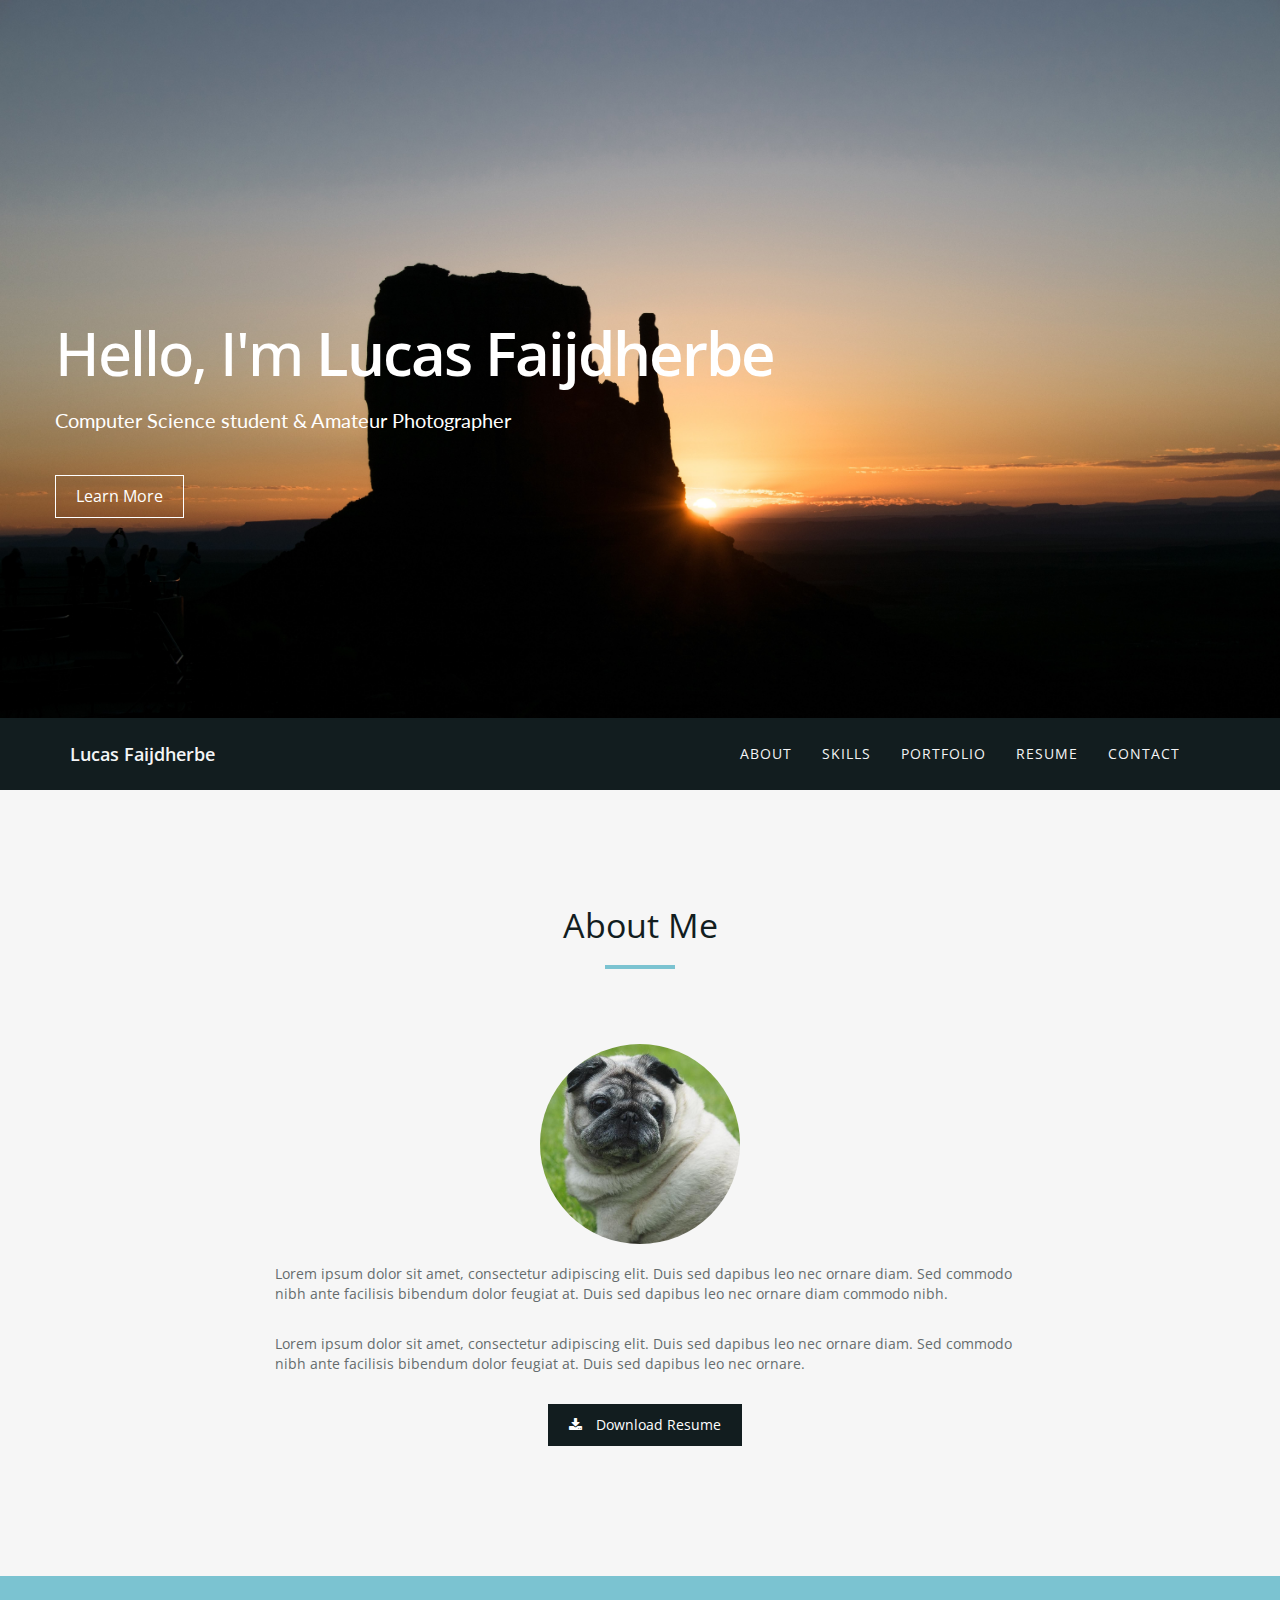
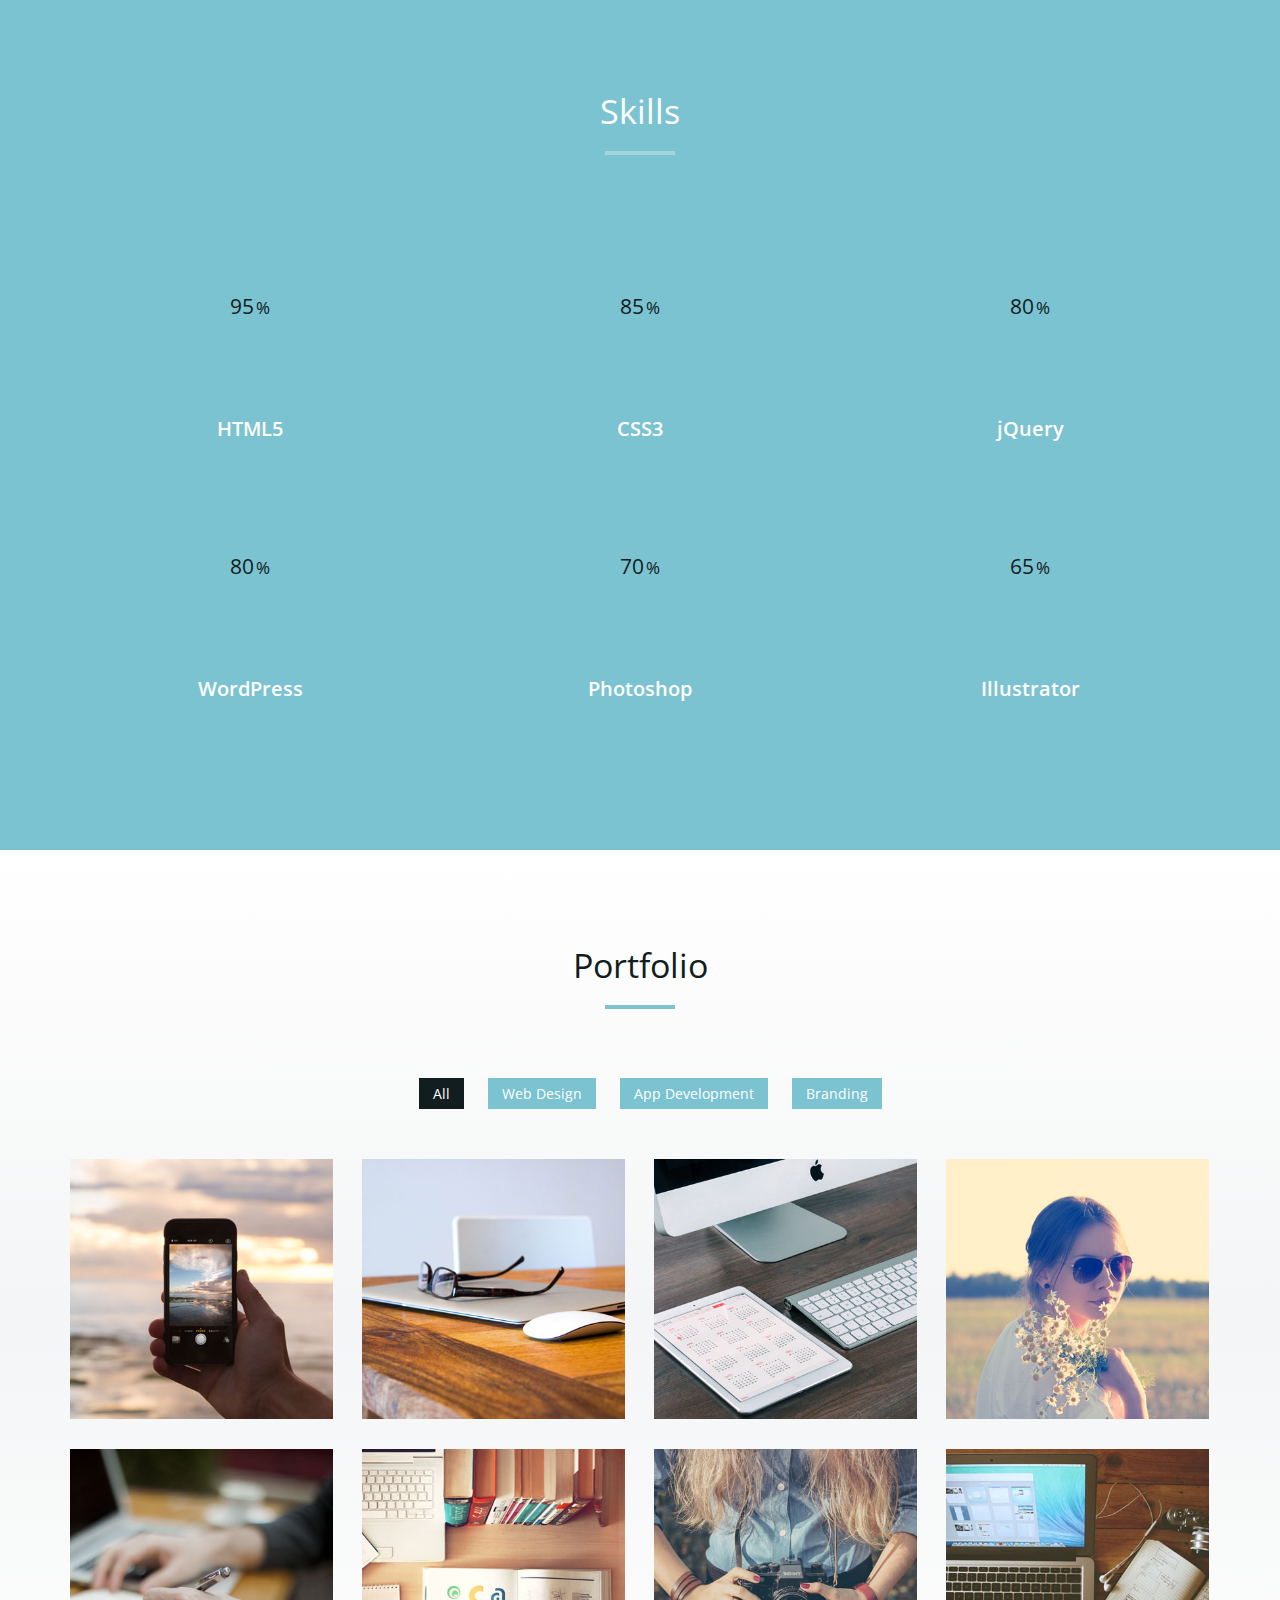
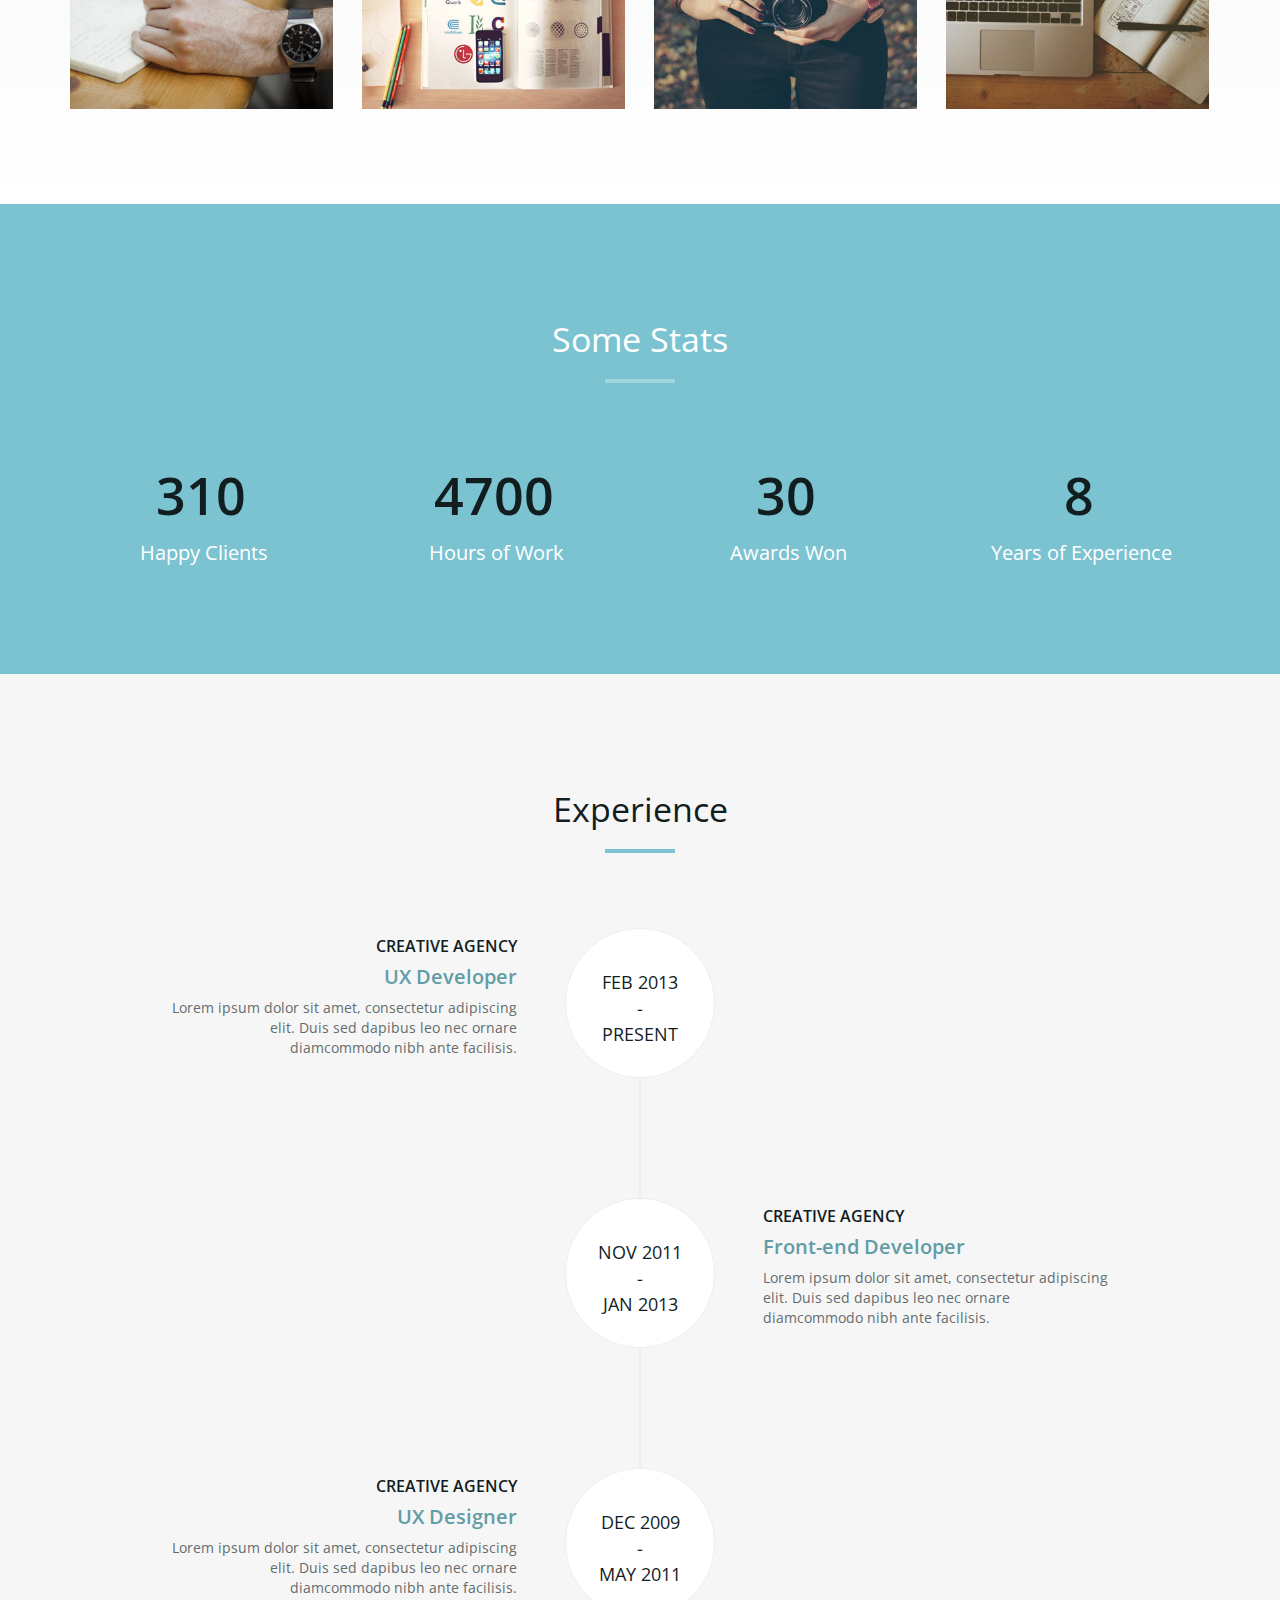
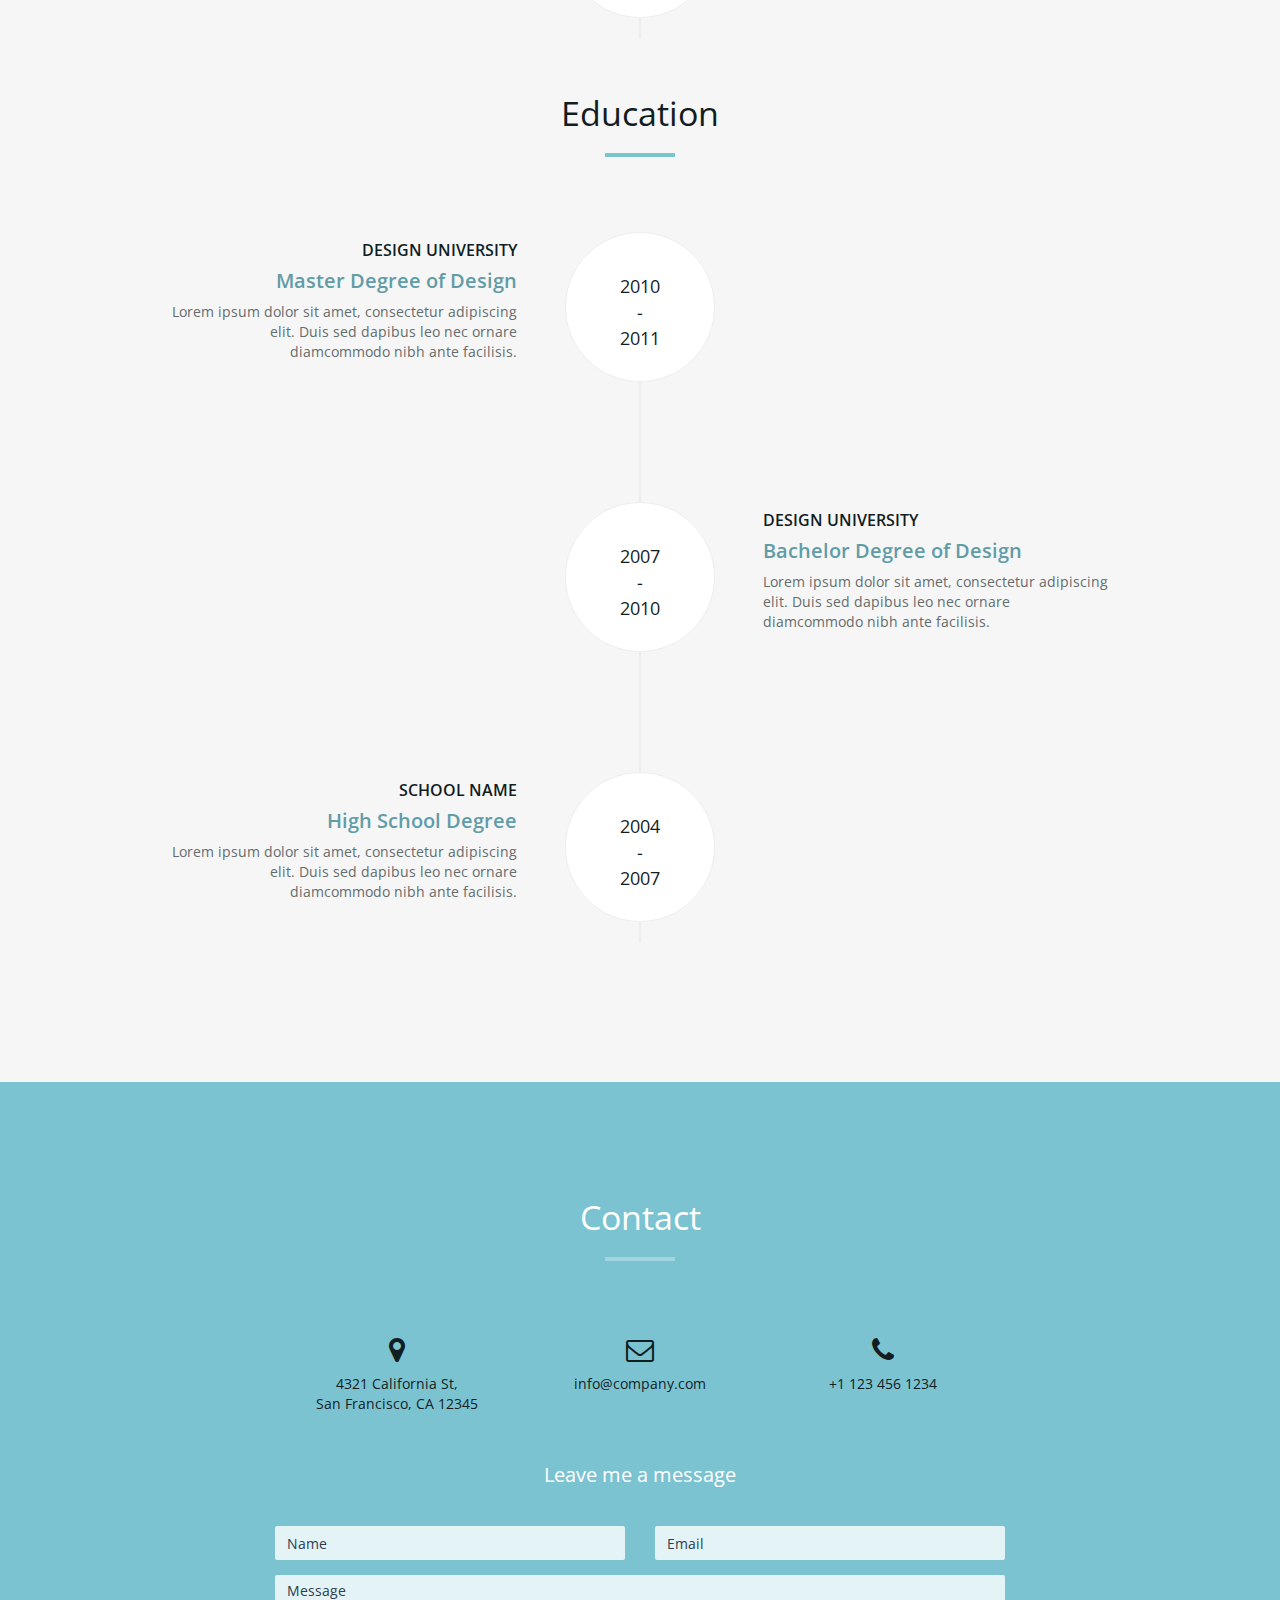
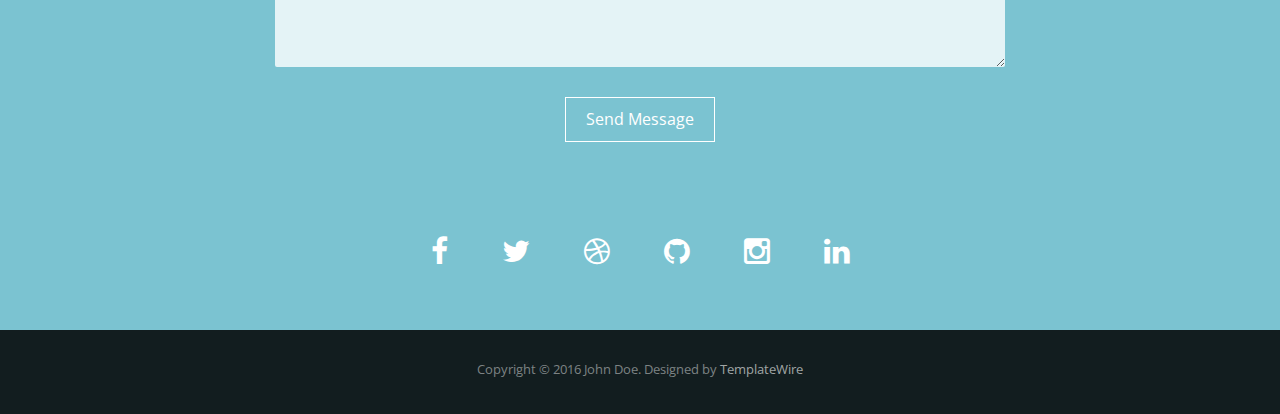
==== index.html @ e03b5040 "Photo change" ====
<!DOCTYPE html>
<html lang="en">
<head>
<meta charset="utf-8">
<meta name="viewport" content="width=device-width, initial-scale=1">
<title>Lucas Faijdherbe - Computer Science Student & Amateur Photographer</title>
<meta name="description" content="">
<meta name="author" content="">

<!-- Favicons
    ================================================== -->
<link rel="shortcut icon" href="img/favicon.ico" type="image/x-icon">
<link rel="apple-touch-icon" href="img/apple-touch-icon.png">
<link rel="apple-touch-icon" sizes="72x72" href="img/apple-touch-icon-72x72.png">
<link rel="apple-touch-icon" sizes="114x114" href="img/apple-touch-icon-114x114.png">

<!-- Bootstrap -->
<link rel="stylesheet" type="text/css"  href="css/bootstrap.css">
<link rel="stylesheet" type="text/css" href="fonts/font-awesome/css/font-awesome.css">

<!-- Stylesheet
    ================================================== -->
<link rel="stylesheet" type="text/css"  href="css/style.css">
<link rel="stylesheet" type="text/css" href="css/prettyPhoto.css">
<link href='http://fonts.googleapis.com/css?family=Lato:400,700,900,300' rel='stylesheet' type='text/css'>
<link href='http://fonts.googleapis.com/css?family=Open+Sans:400,700,800,600,300' rel='stylesheet' type='text/css'>
<script type="text/javascript" src="js/modernizr.custom.js"></script>

<!-- HTML5 shim and Respond.js for IE8 support of HTML5 elements and media queries -->
<!-- WARNING: Respond.js doesn't work if you view the page via file:// -->
<!--[if lt IE 9]>
      <script src="https://oss.maxcdn.com/html5shiv/3.7.2/html5shiv.min.js"></script>
      <script src="https://oss.maxcdn.com/respond/1.4.2/respond.min.js"></script>
    <![endif]-->
</head>
<body id="page-top" data-spy="scroll" data-target=".navbar-fixed-top">

<!-- Header -->
<header id="header">
  <div class="intro">
    <div class="container">
      <div class="row">
        <div class="intro-text">
          <h1>Hello, I'm <span class="name">Lucas Faijdherbe</span></h1>
          <p>Computer Science student & Amateur Photographer</p>
          <a href="#about" class="btn btn-default btn-lg page-scroll">Learn More</a> </div>
      </div>
    </div>
  </div>
</header>
<!-- Navigation -->
<div id="nav">
  <nav class="navbar navbar-custom">
    <div class="container">
      <div class="navbar-header">
        <button type="button" class="navbar-toggle" data-toggle="collapse" data-target=".navbar-main-collapse"> <i class="fa fa-bars"></i> </button>
        <a class="navbar-brand page-scroll" href="#page-top">Lucas Faijdherbe</a> </div>
      
      <!-- Collect the nav links, forms, and other content for toggling -->
      <div class="collapse navbar-collapse navbar-right navbar-main-collapse">
        <ul class="nav navbar-nav">
          <!-- Hidden li included to remove active class from about link when scrolled up past about section -->
          <li class="hidden"> <a href="#page-top"></a> </li>
          <li> <a class="page-scroll" href="#about">About</a> </li>
          <li> <a class="page-scroll" href="#skills">Skills</a> </li>
          <li> <a class="page-scroll" href="#portfolio">Portfolio</a> </li>
          <li> <a class="page-scroll" href="#resume">Resume</a> </li>
          <li> <a class="page-scroll" href="#contact">Contact</a> </li>
        </ul>
      </div>
    </div>
  </nav>
</div>
<!-- About Section -->
<div id="about">
  <div class="container">
    <div class="section-title text-center center">
      <h2>About Me</h2>
      <hr>
    </div>
    <div class="row">
      <div class="col-md-12 text-center"><img src="img/about.jpg" class="img-responsive"></div>
      <div class="col-md-8 col-md-offset-2">
        <div class="about-text">
          <p>Lorem ipsum dolor sit amet, consectetur adipiscing elit. Duis sed dapibus leo nec ornare diam. Sed commodo nibh ante facilisis bibendum dolor feugiat at. Duis sed dapibus leo nec ornare diam commodo nibh.</p>
          <p>Lorem ipsum dolor sit amet, consectetur adipiscing elit. Duis sed dapibus leo nec ornare diam. Sed commodo nibh ante facilisis bibendum dolor feugiat at. Duis sed dapibus leo nec ornare.</p>
          <p class="text-center"><a class="btn btn-primary" href="#"><i class="fa fa-download"></i> Download Resume</a></p>
        </div>
      </div>
    </div>
  </div>
</div>
<!-- Skills Section -->
<div id="skills" class="text-center">
  <div class="container">
    <div class="section-title center">
      <h2>Skills</h2>
      <hr>
    </div>
    <div class="row">
      <div class="col-md-4 col-sm-6 skill"> <span class="chart" data-percent="95"> <span class="percent">95</span> </span>
        <h4>HTML5</h4>
      </div>
      <div class="col-md-4 col-sm-6 skill"> <span class="chart" data-percent="85"> <span class="percent">85</span> </span>
        <h4>CSS3</h4>
      </div>
      <div class="col-md-4 col-sm-6 skill"> <span class="chart" data-percent="80"> <span class="percent">80</span> </span>
        <h4>jQuery</h4>
      </div>
      <div class="col-md-4 col-sm-6 skill"> <span class="chart" data-percent="80"> <span class="percent">80</span> </span>
        <h4>WordPress</h4>
      </div>
      <div class="col-md-4 col-sm-6 skill"> <span class="chart" data-percent="70"> <span class="percent">70</span> </span>
        <h4>Photoshop</h4>
      </div>
      <div class="col-md-4 col-sm-6 skill"> <span class="chart" data-percent="65"> <span class="percent">65</span> </span>
        <h4>Illustrator</h4>
      </div>
    </div>
  </div>
</div>
<!-- Portfolio Section -->
<div id="portfolio">
  <div class="container">
    <div class="section-title text-center center">
      <h2>Portfolio</h2>
      <hr>
    </div>
    <div class="categories">
      <ul class="cat">
        <li>
          <ol class="type">
            <li><a href="#" data-filter="*" class="active">All</a></li>
            <li><a href="#" data-filter=".web">Web Design</a></li>
            <li><a href="#" data-filter=".app">App Development</a></li>
            <li><a href="#" data-filter=".branding">Branding</a></li>
          </ol>
        </li>
      </ul>
      <div class="clearfix"></div>
    </div>
    <div class="row">
      <div class="portfolio-items">
        <div class="col-sm-6 col-md-3 col-lg-3 web">
          <div class="portfolio-item">
            <div class="hover-bg"> <a href="img/portfolio/01-large.jpg" title="Project description" rel="prettyPhoto">
              <div class="hover-text">
                <h4>Project Title</h4>
                <small>Web Design</small> </div>
              <img src="img/portfolio/01-small.jpg" class="img-responsive" alt="Project Title"> </a> </div>
          </div>
        </div>
        <div class="col-sm-6 col-md-3 col-lg-3 app">
          <div class="portfolio-item">
            <div class="hover-bg"> <a href="img/portfolio/02-large.jpg" title="Project description" rel="prettyPhoto">
              <div class="hover-text">
                <h4>Project Title</h4>
                <small>App Development</small> </div>
              <img src="img/portfolio/02-small.jpg" class="img-responsive" alt="Project Title"> </a> </div>
          </div>
        </div>
        <div class="col-sm-6 col-md-3 col-lg-3 web">
          <div class="portfolio-item">
            <div class="hover-bg"> <a href="img/portfolio/03-large.jpg" title="Project description" rel="prettyPhoto">
              <div class="hover-text">
                <h4>Project Title</h4>
                <small>Web Design</small> </div>
              <img src="img/portfolio/03-small.jpg" class="img-responsive" alt="Project Title"> </a> </div>
          </div>
        </div>
        <div class="col-sm-6 col-md-3 col-lg-3 web">
          <div class="portfolio-item">
            <div class="hover-bg"> <a href="img/portfolio/04-large.jpg" title="Project description" rel="prettyPhoto">
              <div class="hover-text">
                <h4>Project Title</h4>
                <small>Web Design</small> </div>
              <img src="img/portfolio/04-small.jpg" class="img-responsive" alt="Project Title"> </a> </div>
          </div>
        </div>
        <div class="col-sm-6 col-md-3 col-lg-3 app">
          <div class="portfolio-item">
            <div class="hover-bg"> <a href="img/portfolio/05-large.jpg" title="Project description" rel="prettyPhoto">
              <div class="hover-text">
                <h4>Project Title</h4>
                <small>App Development</small> </div>
              <img src="img/portfolio/05-small.jpg" class="img-responsive" alt="Project Title"> </a> </div>
          </div>
        </div>
        <div class="col-sm-6 col-md-3 col-lg-3 branding">
          <div class="portfolio-item">
            <div class="hover-bg"> <a href="img/portfolio/06-large.jpg" title="Project description" rel="prettyPhoto">
              <div class="hover-text">
                <h4>Project Title</h4>
                <small>Branding</small> </div>
              <img src="img/portfolio/06-small.jpg" class="img-responsive" alt="Project Title"> </a> </div>
          </div>
        </div>
        <div class="col-sm-6 col-md-3 col-lg-3 branding app">
          <div class="portfolio-item">
            <div class="hover-bg"> <a href="img/portfolio/07-large.jpg" title="Project description" rel="prettyPhoto">
              <div class="hover-text">
                <h4>Project Title</h4>
                <small>App Development, Branding</small> </div>
              <img src="img/portfolio/07-small.jpg" class="img-responsive" alt="Project Title"> </a> </div>
          </div>
        </div>
        <div class="col-sm-6 col-md-3 col-lg-3 web">
          <div class="portfolio-item">
            <div class="hover-bg"> <a href="img/portfolio/08-large.jpg" title="Project description" rel="prettyPhoto">
              <div class="hover-text">
                <h4>Project Title</h4>
                <small>Web Design</small> </div>
              <img src="img/portfolio/08-small.jpg" class="img-responsive" alt="Project Title"> </a> </div>
          </div>
        </div>
      </div>
    </div>
  </div>
</div>
<!-- Achievements Section -->
<div id="achievements" class="text-center">
  <div class="container">
    <div class="section-title center">
      <h2>Some Stats</h2>
      <hr>
    </div>
    <div class="row">
      <div class="col-md-3 col-sm-3 wow fadeInDown" data-wow-delay="200ms">
        <div class="achievement-box"> <span class="count">310</span>
          <h4>Happy Clients</h4>
        </div>
      </div>
      <div class="col-md-3 col-sm-3 wow fadeInDown" data-wow-delay="400ms">
        <div class="achievement-box"> <span class="count">4700</span>
          <h4>Hours of Work</h4>
        </div>
      </div>
      <div class="col-md-3 col-sm-3 wow fadeInDown" data-wow-delay="600ms">
        <div class="achievement-box"> <span class="count">30</span>
          <h4>Awards Won</h4>
        </div>
      </div>
      <div class="col-md-3 col-sm-3 wow fadeInDown" data-wow-delay="800ms">
        <div class="achievement-box"> <span class="count">8</span>
          <h4>Years of Experience</h4>
        </div>
      </div>
    </div>
  </div>
</div>
<!-- Resume Section -->
<div id="resume" class="text-center">
  <div class="container">
    <div class="section-title center">
      <h2>Experience</h2>
      <hr>
    </div>
    <div class="row">
      <div class="col-lg-12">
        <ul class="timeline">
          <li>
            <div class="timeline-image">
              <h4>Feb 2013 <br>
                - <br>
                Present </h4>
            </div>
            <div class="timeline-panel">
              <div class="timeline-heading">
                <h4>Creative Agency</h4>
                <h4 class="subheading">UX Developer</h4>
              </div>
              <div class="timeline-body">
                <p>Lorem ipsum dolor sit amet, consectetur adipiscing elit. Duis sed dapibus leo nec ornare diamcommodo nibh ante facilisis.</p>
              </div>
            </div>
          </li>
          <li class="timeline-inverted">
            <div class="timeline-image">
              <h4>Nov 2011 <br>
                - <br>
                Jan 2013 </h4>
            </div>
            <div class="timeline-panel">
              <div class="timeline-heading">
                <h4>Creative Agency</h4>
                <h4 class="subheading">Front-end Developer</h4>
              </div>
              <div class="timeline-body">
                <p>Lorem ipsum dolor sit amet, consectetur adipiscing elit. Duis sed dapibus leo nec ornare diamcommodo nibh ante facilisis.</p>
              </div>
            </div>
          </li>
          <li>
            <div class="timeline-image">
              <h4>Dec 2009 <br>
                - <br>
                May 2011 </h4>
            </div>
            <div class="timeline-panel">
              <div class="timeline-heading">
                <h4>Creative Agency</h4>
                <h4 class="subheading">UX Designer</h4>
              </div>
              <div class="timeline-body">
                <p>Lorem ipsum dolor sit amet, consectetur adipiscing elit. Duis sed dapibus leo nec ornare diamcommodo nibh ante facilisis.</p>
              </div>
            </div>
          </li>
        </ul>
      </div>
    </div>
  </div>
  <div class="container">
    <div class="section-title center">
      <h2>Education</h2>
      <hr>
    </div>
    <div class="row">
      <div class="col-lg-12">
        <ul class="timeline">
          
          <!-- Education Section-->
          
          <li>
            <div class="timeline-image">
              <h4>2010 <br>
                - <br>
                2011 </h4>
            </div>
            <div class="timeline-panel">
              <div class="timeline-heading">
                <h4>Design University</h4>
                <h4 class="subheading">Master Degree of Design</h4>
              </div>
              <div class="timeline-body">
                <p>Lorem ipsum dolor sit amet, consectetur adipiscing elit. Duis sed dapibus leo nec ornare diamcommodo nibh ante facilisis.</p>
              </div>
            </div>
          </li>
          <li class="timeline-inverted">
            <div class="timeline-image">
              <h4>2007 <br>
                - <br>
                2010 </h4>
            </div>
            <div class="timeline-panel">
              <div class="timeline-heading">
                <h4>Design University</h4>
                <h4 class="subheading">Bachelor Degree of Design</h4>
              </div>
              <div class="timeline-body">
                <p>Lorem ipsum dolor sit amet, consectetur adipiscing elit. Duis sed dapibus leo nec ornare diamcommodo nibh ante facilisis.</p>
              </div>
            </div>
          </li>
          <li>
            <div class="timeline-image">
              <h4>2004 <br>
                - <br>
                2007 </h4>
            </div>
            <div class="timeline-panel">
              <div class="timeline-heading">
                <h4>School Name</h4>
                <h4 class="subheading">High School Degree</h4>
              </div>
              <div class="timeline-body">
                <p class="text-muted">Lorem ipsum dolor sit amet, consectetur adipiscing elit. Duis sed dapibus leo nec ornare diamcommodo nibh ante facilisis.</p>
              </div>
            </div>
          </li>
        </ul>
      </div>
    </div>
  </div>
</div>
<!-- Contact Section -->
<div id="contact" class="text-center">
  <div class="container">
    <div class="section-title center">
      <h2>Contact</h2>
      <hr>
    </div>
    <div class="col-md-8 col-md-offset-2">
      <div class="col-md-4"> <i class="fa fa-map-marker fa-2x"></i>
        <p>4321 California St,<br>
          San Francisco, CA 12345</p>
      </div>
      <div class="col-md-4"> <i class="fa fa-envelope-o fa-2x"></i>
        <p>info@company.com</p>
      </div>
      <div class="col-md-4"> <i class="fa fa-phone fa-2x"></i>
        <p> +1 123 456 1234</p>
      </div>
      <div class="clearfix"></div>
    </div>
    <div class="col-md-8 col-md-offset-2">
      <h3>Leave me a message</h3>
      <form name="sentMessage" id="contactForm" novalidate>
        <div class="row">
          <div class="col-md-6">
            <div class="form-group">
              <input type="text" id="name" class="form-control" placeholder="Name" required="required">
              <p class="help-block text-danger"></p>
            </div>
          </div>
          <div class="col-md-6">
            <div class="form-group">
              <input type="email" id="email" class="form-control" placeholder="Email" required="required">
              <p class="help-block text-danger"></p>
            </div>
          </div>
        </div>
        <div class="form-group">
          <textarea name="message" id="message" class="form-control" rows="4" placeholder="Message" required></textarea>
          <p class="help-block text-danger"></p>
        </div>
        <div id="success"></div>
        <button type="submit" class="btn btn-default">Send Message</button>
      </form>
      <div class="social">
        <ul>
          <li><a href="#"><i class="fa fa-facebook"></i></a></li>
          <li><a href="#"><i class="fa fa-twitter"></i></a></li>
          <li><a href="#"><i class="fa fa-dribbble"></i></a></li>
          <li><a href="#"><i class="fa fa-github"></i></a></li>
          <li><a href="#"><i class="fa fa-instagram"></i></a></li>
          <li><a href="#"><i class="fa fa-linkedin"></i></a></li>
        </ul>
      </div>
    </div>
  </div>
</div>
<div id="footer">
  <div class="container text-center">
    <div class="fnav">
      <p>Copyright &copy; 2016 John Doe. Designed by <a href="http://www.templatewire.com" rel="nofollow">TemplateWire</a></p>
    </div>
  </div>
</div>
<script type="text/javascript" src="js/jquery.1.11.1.js"></script> 
<script type="text/javascript" src="js/bootstrap.js"></script> 
<script type="text/javascript" src="js/SmoothScroll.js"></script> 
<script type="text/javascript" src="js/easypiechart.js"></script> 
<script type="text/javascript" src="js/jquery.prettyPhoto.js"></script> 
<script type="text/javascript" src="js/jquery.isotope.js"></script> 
<script type="text/javascript" src="js/jquery.counterup.js"></script> 
<script type="text/javascript" src="js/waypoints.js"></script> 
<script type="text/javascript" src="js/jqBootstrapValidation.js"></script> 
<script type="text/javascript" src="js/contact_me.js"></script> 
<script type="text/javascript" src="js/main.js"></script>
</body>
</html>
---- css/style.css ----
body, html {
	font-family: 'Open Sans', sans-serif;
	text-rendering: optimizeLegibility !important;
	-webkit-font-smoothing: antialiased !important;
	color: #656c6d;
	width: 100% !important;
	height: 100% !important;
}
h1 {
	font-weight: 700;
}
h1 strong {
	font-weight: 900;
}
h2 {
	line-height: 20px;
	margin: 0;
	color: #121d1f;
	font-weight: 400;
	margin-bottom: 30px;
	font-size: 34px;
}
h3, h4 {
	color: #121d1f;
	font-size: 20px;
	font-weight: 600;
}
h5 {
	text-transform: uppercase;
	font-weight: 700;
	line-height: 20px;
}
p.intro {
	font-size: 16px;
	margin: 12px 0 0;
	line-height: 24px;
	font-family: 'Open Sans', sans-serif;
}
a {
	color: #333;
}
a:hover, a:focus {
	text-decoration: none;
	color: #7bc3d1;
}
ul, ol {
	list-style: none;
}
.clearfix:after {
	visibility: hidden;
	display: block;
	font-size: 0;
	content: " ";
	clear: both;
	height: 0;
}
.clearfix {
	display: inline-block;
}
* html .clearfix {
	height: 1%;
}
.clearfix {
	display: block;
}
ul, ol {
	padding: 0;
	webkit-padding: 0;
	moz-padding: 0;
}
hr {
	height: 4px;
	width: 70px;
	text-align: center;
	position: relative;
	background: #7bc3d1;
	margin: 0 auto;
	margin-bottom: 30px;
	border: 0;
}
/* Navigation */
#nav {
	z-index: 9999;
}
#nav.affix {
	position: fixed;
	top: 0;
	width: 100%
}
.navbar-custom {
	margin-bottom: 0;
	background-color: #121d1f;
	border-radius: 0px;
	padding: 10px 0;
}
.navbar-custom .navbar-brand {
	font-weight: 600;
}
.navbar-custom .navbar-brand:focus {
	outline: 0;
}
.navbar-custom .navbar-brand .navbar-toggle {
	padding: 4px 6px;
	font-size: 16px;
	color: #fff;
}
.navbar-custom .navbar-brand .navbar-toggle:focus, .navbar-custom .navbar-brand .navbar-toggle:active {
	outline: 0;
}
.navbar-custom a {
	color: #f4f5f6;
}
.navbar-custom .nav li a {
	text-transform: uppercase;
	letter-spacing: 1px;
	-webkit-transition: background .3s ease-in-out;
	-moz-transition: background .3s ease-in-out;
	transition: background .3s ease-in-out;
}
.navbar-custom .nav li a:hover {
	outline: 0;
	color: #7bc3d1;
	background-color: transparent;
}
.navbar-custom .nav li a:focus, .navbar-custom .nav li a:active {
	outline: 0;
	background-color: transparent;
	color: #7bc3d1;
}
.navbar-custom .nav li.active {
	outline: 0;
}
.navbar-custom .nav li.active a {
	background-color: rgba(255,255,255,.3);
}
.navbar-custom .nav li.active a:hover {
	color: #fff;
}
.btn-default {
	color: #fff;
	background-color: transparent;
	border-color: #fff;
	padding: 10px 20px;
	margin: 0;
	font-size: 16px;
	border-radius: 0;
}
.btn-default:hover, .btn-default:focus, .btn-default.focus, .btn-default:active, .btn-default.active {
	color: #fff;
	background-color: #121d1f;
	border-color: #121d1f;
}
.btn-primary {
	color: #fff;
	background-color: #121d1f;
	padding: 10px 20px;
	border-color: #121d1f;
	border-radius: 0;
}
.btn-primary:hover, .btn-primary:focus, .btn-primary.focus, .btn-primary:active, .btn-primary.active {
	color: #fff;
	background-color: #7bc3d1;
	border-color: #7bc3d1;
}
.btn-primary i.fa {
	margin-right: 10px;
}
/* Home Section */
.intro {
	display: table;
	width: 100%;
	height: auto;
	padding: 100px 0;
	text-align: center;
	color: #fff;
	background: url(../img/intro-bg.jpg) no-repeat center top;
	background-color: #7bc3d1;
	-webkit-background-size: cover;
	-moz-background-size: cover;
	background-size: cover;
	-o-background-size: cover;
}
.section-title.center {
	padding: 25px 0 45px 0;
}
/* About Section */
#about {
	padding: 100px 0;
	background: #f6f6f6;
}
#about .about-text {
	margin-left: 10px;
}
#about img {
	border-radius: 50%;
	width: 200px;
	height: 200px;
	display: inline-block;
}
#about p {
	margin-top: 20px;
	margin-bottom: 30px;
}
/* Skills Section */
#skills {
	padding: 100px 0;
	background: #7bc3d1;
}
#skills h2 {
	color: #fff;
}
#skills hr {
	background: rgba(255,255,255,0.3);
}
#skills .skill {
	margin-bottom: 40px;
	text-align: center;
	padding: 0px;
}
#skills .skill h4 {
	font-weight: 600;
	color: #fff;
}
.chart {
	position: relative;
	display: inline-block;
	width: 152px;
	height: 152px;
	margin-bottom: 26px;
	text-align: center;
}
.chart canvas {
	position: absolute;
	top: 0;
	left: 0;
}
.percent {
	display: inline-block;
	font-size: 21px;
	color: #121d1f;
	line-height: 152px;
	z-index: 2;
}
.percent:after {
	content: '%';
	margin-left: 0.1em;
	font-size: .8em;
}
/* Portfolio Section */
#portfolio {
	padding: 80px 0;
	background: #ffffff; /* Old browsers */
	background: -moz-linear-gradient(top, #ffffff 0%, #f4f5f6 49%, #ffffff 100%); /* FF3.6+ */
	background: -webkit-gradient(linear, left top, left bottom, color-stop(0%, #ffffff), color-stop(49%, #f4f5f6), color-stop(100%, #ffffff)); /* Chrome,Safari4+ */
	background: -webkit-linear-gradient(top, #ffffff 0%, #f4f5f6 49%, #ffffff 100%); /* Chrome10+,Safari5.1+ */
	background: -o-linear-gradient(top, #ffffff 0%, #f4f5f6 49%, #ffffff 100%); /* Opera 11.10+ */
	background: -ms-linear-gradient(top, #ffffff 0%, #f4f5f6 49%, #ffffff 100%); /* IE10+ */
	background: linear-gradient(to bottom, #ffffff 0%, #f4f5f6 49%, #ffffff 100%); /* W3C */
filter: progid:DXImageTransform.Microsoft.gradient( startColorstr='#ffffff', endColorstr='#ffffff', GradientType=0 ); /* IE6-9 */
}
.categories {
	padding-bottom: 30px;
	text-align: center;
}
ul.cat li {
	display: inline-block;
}
ol.type li {
	display: inline-block;
	margin-left: 20px;
}
ol.type li a {
	background: #7bc3d1;
	color: #fff;
	padding: 6px 14px;
}
ol.type li a.active {
	background: #121d1f;
	color: #fff;
}
ol.type li a:hover {
	background: #121d1f;
	color: #fff;
}
.isotope-item {
	z-index: 2
}
.isotope-hidden.isotope-item {
	z-index: 1
}
.isotope, .isotope .isotope-item {
	/* change duration value to whatever you like */
	-webkit-transition-duration: 0.8s;
	-moz-transition-duration: 0.8s;
	transition-duration: 0.8s;
}
.isotope-item {
	margin-right: -1px;
	-webkit-backface-visibility: hidden;
	backface-visibility: hidden;
}
.isotope {
	-webkit-backface-visibility: hidden;
	backface-visibility: hidden;
	-webkit-transition-property: height, width;
	-moz-transition-property: height, width;
	transition-property: height, width;
}
.isotope .isotope-item {
	-webkit-backface-visibility: hidden;
	backface-visibility: hidden;
	-webkit-transition-property: -webkit-transform, opacity;
	-moz-transition-property: -moz-transform, opacity;
	transition-property: transform, opacity;
}
.portfolio-item {
	margin: 15px 0;
	-webkit-transition: all 0.5s ease-out;
	-moz-transition: all 0.5s ease-out;
	-ms-transition: all 0.5s ease-out;
	-o-transition: all 0.5s ease-out;
	transition: all 0.5s ease-out;
}
.portfolio-item:hover {
	-webkit-transform: scale(1.1);
	-moz-transform: scale(1.1);
	-ms-transform: scale(1.1);
	-o-transform: scale(1.1);
	transform: scale(1.1);
}
.portfolio-item .hover-bg {
	height: 260px;
	overflow: hidden;
	position: relative;
}
.hover-bg .hover-text {
	position: absolute;
	text-align: center;
	margin: 0 auto;
	color: #ffffff;
	background: rgba(0, 0, 0, 0.66);
	padding: 33% 0 0 0;
	height: 100%;
	width: 100%;
	opacity: 0;
	transition: all 0.5s;
}
.hover-bg .hover-text>h4 {
	opacity: 0;
	color: #fff;
	font-weight: 400;
	-webkit-transform: translateY(100%);
	transform: translateY(100%);
	transition: all 0.3s;
}
.hover-bg:hover .hover-text>h4 {
	opacity: 1;
	-webkit-backface-visibility: hidden;
	-webkit-transform: translateY(0);
	transform: translateY(0);
}
.hover-bg .hover-text>i {
	opacity: 0;
	-webkit-transform: translateY(0);
	transform: translateY(0);
	transition: all 0.3s;
}
.hover-bg:hover .hover-text>i {
	opacity: 1;
	-webkit-backface-visibility: hidden;
	-webkit-transform: translateY(100%);
	transform: translateY(100%);
}
.hover-bg:hover .hover-text {
	opacity: 1;
}
#portfolio i.fa {
	font-size: 20px;
	padding: 5px;
	color: #E87E04;
}
/* Achivements Section */
#achievements {
	padding: 100px 0;
	background: #7bc3d1;
}
#achievements h2 {
	color: #fff;
}
#achievements hr {
	background: rgba(255,255,255,0.3);
}
.achievement-box h4 {
	color: #fff;
	font-size: 20px;
	font-weight: 400;
	margin-left: 5px;
}
.achievement-box span.count {
	font-size: 52px;
	font-weight: 600;
	display: block;
	color: #121d1f;
	padding: 0;
	margin: 0;
}
/* Resume Section */
#resume {
	padding: 100px 0;
	background: #f6f6f6;
}
.timeline {
	position: relative;
	padding: 0;
	list-style: none;
}
.timeline:before {
	content: "";
	position: absolute;
	top: 0;
	bottom: 0;
	left: 40px;
	width: 2px;
	margin-left: -1.5px;
	background-color: #eee;
}
.timeline>li {
	position: relative;
	margin-bottom: 50px;
	min-height: 50px;
}
.timeline>li:before, .timeline>li:after {
	content: " ";
	display: table;
}
.timeline>li:after {
	clear: both;
}
.timeline>li .timeline-panel {
	float: right;
	position: relative;
	width: 100%;
	padding: 0 20px 0 100px;
	text-align: left;
}
.timeline>li .timeline-panel:before {
	right: auto;
	left: -15px;
	border-right-width: 15px;
	border-left-width: 0;
}
.timeline>li .timeline-panel:after {
	right: auto;
	left: -14px;
	border-right-width: 14px;
	border-left-width: 0;
}
.timeline>li .timeline-image {
	z-index: 100;
	position: absolute;
	left: 0;
	width: 70px;
	height: 70px;
	margin-left: 0;
	border: 1px solid #eee;
	border-radius: 100%;
	text-align: center;
	background: #fff;
}
.timeline>li .timeline-image h4 {
	margin-top: 20px;
	font-size: 14px;
	text-transform: uppercase;
}
.timeline>li.timeline-inverted>.timeline-panel {
	float: right;
	padding: 0 20px 0 100px;
	text-align: left;
}
.timeline>li.timeline-inverted>.timeline-panel:before {
	right: auto;
	left: -15px;
	border-right-width: 15px;
	border-left-width: 0;
}
.timeline>li.timeline-inverted>.timeline-panel:after {
	right: auto;
	left: -14px;
	border-right-width: 14px;
	border-left-width: 0;
}
.timeline>li:last-child {
	margin-bottom: 40px;
}
.timeline .timeline-heading h4 {
	margin-top: 0;
	text-transform: uppercase;
	font-size: 16px;
}
.timeline .timeline-heading h2 {
	margin-top: 30px;
}
.timeline .timeline-heading h4.subheading {
	text-transform: none;
	color: #629ca7;
	font-size: 20px;
}
.timeline .timeline-body>p, .timeline .timeline-body>ul {
	margin-bottom: 0;
}
/* Contact Section */
#contact {
	padding: 100px 0 40px 0;
	color: #121d1f;
	background: #7bc3d1;
}
#contact h2 {
	color: #fff;
}
#contact hr {
	background: rgba(255,255,255,0.3);
}
#contact h3 {
	padding-top: 20px;
	font-size: 20px;
	font-weight: 400;
	color: #fff;
}
#contact form {
	padding: 30px 0;
}
#contact i.fa {
	color: #121d1f;
	margin-bottom: 10px;
}
#contact .text-danger {
	color: #E87E04;
	text-align: left;
}
label {
	font-size: 12px;
	font-weight: 400;
	font-family: 'Open Sans', sans-serif;
	float: left;
}
#contact .form-control {
	display: block;
	width: 100%;
	padding: 6px 12px;
	font-size: 14px;
	line-height: 1.42857143;
	color: #2c3e50;
	background-color: rgba(255,255,255,0.8);
	background-image: none;
	border: 0;
	border-radius: 2px;
	-webkit-box-shadow: none;
	box-shadow: none;
	-webkit-transition: none;
	-o-transition: none;
	transition: none;
}
#contact .form-control:focus {
	border-color: inherit;
	outline: 0;
	-webkit-box-shadow: transparent;
	box-shadow: transparent;
}
.form-control::-webkit-input-placeholder {
color: #2c3e50;
}
.form-control:-moz-placeholder {
color: #2c3e50;
}
.form-control::-moz-placeholder {
color: #2c3e50;
}
.form-control:-ms-input-placeholder {
color: #2c3e50;
}
#contact .social {
	margin-top: 60px;
}
#contact .social ul li {
	display: inline-block;
	margin: 0 20px;
}
#contact .social i.fa {
	font-size: 30px;
	padding: 4px 5px;
	color: #fff;
	transition: all 0.5s;
}
#contact .social i.fa:hover {
	color: #121d1f;
}
#contact .btn {
	background-color: transparent;
	border: 1px solid #fff;
	border-radius: 0;
	padding: 10px 20px;
	color: #fff;
	margin-top: 15px;
}
#contact .btn:hover, #contact .btn:focus {
	background-color: #121d1f;
	border: 1px solid #121d1f;
}
.btn:active, .btn.active {
	background-image: none;
	outline: 0;
	-webkit-box-shadow: none;
	box-shadow: none;
}
a:focus, .btn:focus, .btn:active:focus, .btn.active:focus, .btn.focus, .btn:active.focus, .btn.active.focus {
	outline: none;
	outline-offset: none;
}
/* Footer Section*/
#footer {
	background: #121d1f;
	color: #7d8384;
	padding: 30px 0 25px 0;
}
#footer p {
	font-size: 13px;
}
#footer a {
	color: #a0a5a5;
}
#footer a:hover {
	color: #7bc3d1;
}

/* Media Queries */
@media(min-width:768px) {
.intro {
	height: 100%;
	padding: 0;
	text-align: left;
	color: #fff;
}
.intro H1 {
	font-size: 60px;
	font-weight: 500;
	letter-spacing: -2px;
}
.intro .name {
	font-weight: 600;
}
.intro .intro-text {
	max-width: 75%;
}
.intro .intro-text p {
	font-family: 'Lato', sans-serif;
	font-size: 20px;
	margin-bottom: 40px;
	margin-top: 20px;
}
section {
	padding: 120px 0;
}
header .intro-text {
	padding-top: 300px;
	padding-bottom: 200px;
}
.timeline:before {
	left: 50%;
}
.timeline>li {
	margin-bottom: 100px;
	min-height: 100px;
}
.timeline>li .timeline-panel {
	float: left;
	width: 41%;
	padding: 0 20px 20px 30px;
	text-align: right;
}
.timeline>li .timeline-image {
	left: 50%;
	width: 100px;
	height: 100px;
	margin-left: -50px;
}
.timeline>li .timeline-image h4 {
	margin-top: 16px;
	line-height: 18px;
	font-weight: 400;
}
.timeline>li.timeline-inverted>.timeline-panel {
	float: right;
	padding: 0 30px 20px 20px;
	text-align: left;
}
}

@media(min-width:992px) {
#here-me h1 {
	margin: 10px 0 0px;
}
.timeline>li {
	min-height: 150px;
}
.timeline>li .timeline-panel {
	padding: 0 20px 20px;
}
.timeline>li .timeline-image {
	width: 150px;
	height: 150px;
	margin-left: -75px;
}
.timeline>li .timeline-image h4 {
	margin-top: 30px;
	font-size: 18px;
	line-height: 26px;
}
.timeline>li.timeline-inverted>.timeline-panel {
	padding: 0 20px 20px;
}
}

@media(min-width:1200px) {
.timeline>li {
	min-height: 170px;
}
.timeline>li .timeline-panel {
	padding: 10px 20px 20px 100px;
}
.timeline>li .timeline-image {
	width: 150px;
	height: 150px;
	margin-left: -75px;
}
.timeline>li .timeline-image h4 {
	margin-top: 40px;
	font-weight: 400;
}
.timeline>li.timeline-inverted>.timeline-panel {
	padding: 10px 100px 20px 20px;
}
}
---- css/prettyPhoto.css ----
div.pp_default .pp_top,div.pp_default .pp_top .pp_middle,div.pp_default .pp_top .pp_left,div.pp_default .pp_top .pp_right,div.pp_default .pp_bottom,div.pp_default .pp_bottom .pp_left,div.pp_default .pp_bottom .pp_middle,div.pp_default .pp_bottom .pp_right{height:13px}
div.pp_default .pp_top .pp_left{background:url(../img/prettyPhoto/default/sprite.png) -78px -93px no-repeat}
div.pp_default .pp_top .pp_middle{background:url(../img/prettyPhoto/default/sprite_x.png) top left repeat-x}
div.pp_default .pp_top .pp_right{background:url(../img/prettyPhoto/default/sprite.png) -112px -93px no-repeat}
div.pp_default .pp_content .ppt{color:#f8f8f8}
div.pp_default .pp_content_container .pp_left{background:url(../img/prettyPhoto/default/sprite_y.png) -7px 0 repeat-y;padding-left:13px}
div.pp_default .pp_content_container .pp_right{background:url(../img/prettyPhoto/default/sprite_y.png) top right repeat-y;padding-right:13px}
div.pp_default .pp_next:hover{background:url(../img/prettyPhoto/default/sprite_next.png) center right no-repeat;cursor:pointer}
div.pp_default .pp_previous:hover{background:url(../img/prettyPhoto/default/sprite_prev.png) center left no-repeat;cursor:pointer}
div.pp_default .pp_expand{background:url(../img/prettyPhoto/default/sprite.png) 0 -29px no-repeat;cursor:pointer;width:28px;height:28px}
div.pp_default .pp_expand:hover{background:url(../img/prettyPhoto/default/sprite.png) 0 -56px no-repeat;cursor:pointer}
div.pp_default .pp_contract{background:url(../img/prettyPhoto/default/sprite.png) 0 -84px no-repeat;cursor:pointer;width:28px;height:28px}
div.pp_default .pp_contract:hover{background:url(../img/prettyPhoto/default/sprite.png) 0 -113px no-repeat;cursor:pointer}
div.pp_default .pp_close{width:30px;height:30px;background:url(../img/prettyPhoto/default/sprite.png) 2px 1px no-repeat;cursor:pointer}
div.pp_default .pp_gallery ul li a{background:url(../img/prettyPhoto/default/default_thumb.png) center center #f8f8f8;border:1px solid #aaa}
div.pp_default .pp_social{margin-top:7px}
div.pp_default .pp_gallery a.pp_arrow_previous,div.pp_default .pp_gallery a.pp_arrow_next{position:static;left:auto}
div.pp_default .pp_nav .pp_play,div.pp_default .pp_nav .pp_pause{background:url(../img/prettyPhoto/default/sprite.png) -51px 1px no-repeat;height:30px;width:30px}
div.pp_default .pp_nav .pp_pause{background-position:-51px -29px}
div.pp_default a.pp_arrow_previous,div.pp_default a.pp_arrow_next{background:url(../img/prettyPhoto/default/sprite.png) -31px -3px no-repeat;height:20px;width:20px;margin:4px 0 0}
div.pp_default a.pp_arrow_next{left:52px;background-position:-82px -3px}
div.pp_default .pp_content_container .pp_details{margin-top:5px}
div.pp_default .pp_nav{clear:none;height:30px;width:110px;position:relative}
div.pp_default .pp_nav .currentTextHolder{font-family:Georgia;font-style:italic;color:#999;font-size:11px;left:75px;line-height:25px;position:absolute;top:2px;margin:0;padding:0 0 0 10px}
div.pp_default .pp_close:hover,div.pp_default .pp_nav .pp_play:hover,div.pp_default .pp_nav .pp_pause:hover,div.pp_default .pp_arrow_next:hover,div.pp_default .pp_arrow_previous:hover{opacity:0.7}
div.pp_default .pp_description{font-size:13px;font-weight:500;line-height:14px;margin:5px 50px 5px 0}
div.pp_default .pp_bottom .pp_left{background:url(../img/prettyPhoto/default/sprite.png) -78px -127px no-repeat}
div.pp_default .pp_bottom .pp_middle{background:url(../img/prettyPhoto/default/sprite_x.png) bottom left repeat-x}
div.pp_default .pp_bottom .pp_right{background:url(../img/prettyPhoto/default/sprite.png) -112px -127px no-repeat}
div.pp_default .pp_loaderIcon{background:url(../img/prettyPhoto/default/loader.gif) center center no-repeat}
div.light_rounded .pp_top .pp_left{background:url(../img/prettyPhoto/light_rounded/sprite.png) -88px -53px no-repeat}
div.light_rounded .pp_top .pp_right{background:url(../img/prettyPhoto/light_rounded/sprite.png) -110px -53px no-repeat}
div.light_rounded .pp_next:hover{background:url(../img/prettyPhoto/light_rounded/btnNext.png) center right no-repeat;cursor:pointer}
div.light_rounded .pp_previous:hover{background:url(../img/prettyPhoto/light_rounded/btnPrevious.png) center left no-repeat;cursor:pointer}
div.light_rounded .pp_expand{background:url(../img/prettyPhoto/light_rounded/sprite.png) -31px -26px no-repeat;cursor:pointer}
div.light_rounded .pp_expand:hover{background:url(../img/prettyPhoto/light_rounded/sprite.png) -31px -47px no-repeat;cursor:pointer}
div.light_rounded .pp_contract{background:url(../img/prettyPhoto/light_rounded/sprite.png) 0 -26px no-repeat;cursor:pointer}
div.light_rounded .pp_contract:hover{background:url(../img/prettyPhoto/light_rounded/sprite.png) 0 -47px no-repeat;cursor:pointer}
div.light_rounded .pp_close{width:75px;height:22px;background:url(../img/prettyPhoto/light_rounded/sprite.png) -1px -1px no-repeat;cursor:pointer}
div.light_rounded .pp_nav .pp_play{background:url(../img/prettyPhoto/light_rounded/sprite.png) -1px -100px no-repeat;height:15px;width:14px}
div.light_rounded .pp_nav .pp_pause{background:url(../img/prettyPhoto/light_rounded/sprite.png) -24px -100px no-repeat;height:15px;width:14px}
div.light_rounded .pp_arrow_previous{background:url(../img/prettyPhoto/light_rounded/sprite.png) 0 -71px no-repeat}
div.light_rounded .pp_arrow_next{background:url(../img/prettyPhoto/light_rounded/sprite.png) -22px -71px no-repeat}
div.light_rounded .pp_bottom .pp_left{background:url(../img/prettyPhoto/light_rounded/sprite.png) -88px -80px no-repeat}
div.light_rounded .pp_bottom .pp_right{background:url(../img/prettyPhoto/light_rounded/sprite.png) -110px -80px no-repeat}
div.dark_rounded .pp_top .pp_left{background:url(../img/prettyPhoto/dark_rounded/sprite.png) -88px -53px no-repeat}
div.dark_rounded .pp_top .pp_right{background:url(../img/prettyPhoto/dark_rounded/sprite.png) -110px -53px no-repeat}
div.dark_rounded .pp_content_container .pp_left{background:url(../img/prettyPhoto/dark_rounded/contentPattern.png) top left repeat-y}
div.dark_rounded .pp_content_container .pp_right{background:url(../img/prettyPhoto/dark_rounded/contentPattern.png) top right repeat-y}
div.dark_rounded .pp_next:hover{background:url(../img/prettyPhoto/dark_rounded/btnNext.png) center right no-repeat;cursor:pointer}
div.dark_rounded .pp_previous:hover{background:url(../img/prettyPhoto/dark_rounded/btnPrevious.png) center left no-repeat;cursor:pointer}
div.dark_rounded .pp_expand{background:url(../img/prettyPhoto/dark_rounded/sprite.png) -31px -26px no-repeat;cursor:pointer}
div.dark_rounded .pp_expand:hover{background:url(../img/prettyPhoto/dark_rounded/sprite.png) -31px -47px no-repeat;cursor:pointer}
div.dark_rounded .pp_contract{background:url(../img/prettyPhoto/dark_rounded/sprite.png) 0 -26px no-repeat;cursor:pointer}
div.dark_rounded .pp_contract:hover{background:url(../img/prettyPhoto/dark_rounded/sprite.png) 0 -47px no-repeat;cursor:pointer}
div.dark_rounded .pp_close{width:75px;height:22px;background:url(../img/prettyPhoto/dark_rounded/sprite.png) -1px -1px no-repeat;cursor:pointer}
div.dark_rounded .pp_description{margin-right:85px;color:#fff}
div.dark_rounded .pp_nav .pp_play{background:url(../img/prettyPhoto/dark_rounded/sprite.png) -1px -100px no-repeat;height:15px;width:14px}
div.dark_rounded .pp_nav .pp_pause{background:url(../img/prettyPhoto/dark_rounded/sprite.png) -24px -100px no-repeat;height:15px;width:14px}
div.dark_rounded .pp_arrow_previous{background:url(../img/prettyPhoto/dark_rounded/sprite.png) 0 -71px no-repeat}
div.dark_rounded .pp_arrow_next{background:url(../img/prettyPhoto/dark_rounded/sprite.png) -22px -71px no-repeat}
div.dark_rounded .pp_bottom .pp_left{background:url(../img/prettyPhoto/dark_rounded/sprite.png) -88px -80px no-repeat}
div.dark_rounded .pp_bottom .pp_right{background:url(../img/prettyPhoto/dark_rounded/sprite.png) -110px -80px no-repeat}
div.dark_rounded .pp_loaderIcon{background:url(../img/prettyPhoto/dark_rounded/loader.gif) center center no-repeat}
div.dark_square .pp_left,div.dark_square .pp_middle,div.dark_square .pp_right,div.dark_square .pp_content{background:#000}
div.dark_square .pp_description{color:#fff;margin:0 85px 0 0}
div.dark_square .pp_loaderIcon{background:url(../img/prettyPhoto/dark_square/loader.gif) center center no-repeat}
div.dark_square .pp_expand{background:url(../img/prettyPhoto/dark_square/sprite.png) -31px -26px no-repeat;cursor:pointer}
div.dark_square .pp_expand:hover{background:url(../img/prettyPhoto/dark_square/sprite.png) -31px -47px no-repeat;cursor:pointer}
div.dark_square .pp_contract{background:url(../img/prettyPhoto/dark_square/sprite.png) 0 -26px no-repeat;cursor:pointer}
div.dark_square .pp_contract:hover{background:url(../img/prettyPhoto/dark_square/sprite.png) 0 -47px no-repeat;cursor:pointer}
div.dark_square .pp_close{width:75px;height:22px;background:url(../img/prettyPhoto/dark_square/sprite.png) -1px -1px no-repeat;cursor:pointer}
div.dark_square .pp_nav{clear:none}
div.dark_square .pp_nav .pp_play{background:url(../img/prettyPhoto/dark_square/sprite.png) -1px -100px no-repeat;height:15px;width:14px}
div.dark_square .pp_nav .pp_pause{background:url(../img/prettyPhoto/dark_square/sprite.png) -24px -100px no-repeat;height:15px;width:14px}
div.dark_square .pp_arrow_previous{background:url(../img/prettyPhoto/dark_square/sprite.png) 0 -71px no-repeat}
div.dark_square .pp_arrow_next{background:url(../img/prettyPhoto/dark_square/sprite.png) -22px -71px no-repeat}
div.dark_square .pp_next:hover{background:url(../img/prettyPhoto/dark_square/btnNext.png) center right no-repeat;cursor:pointer}
div.dark_square .pp_previous:hover{background:url(../img/prettyPhoto/dark_square/btnPrevious.png) center left no-repeat;cursor:pointer}
div.light_square .pp_expand{background:url(../img/prettyPhoto/light_square/sprite.png) -31px -26px no-repeat;cursor:pointer}
div.light_square .pp_expand:hover{background:url(../img/prettyPhoto/light_square/sprite.png) -31px -47px no-repeat;cursor:pointer}
div.light_square .pp_contract{background:url(../img/prettyPhoto/light_square/sprite.png) 0 -26px no-repeat;cursor:pointer}
div.light_square .pp_contract:hover{background:url(../img/prettyPhoto/light_square/sprite.png) 0 -47px no-repeat;cursor:pointer}
div.light_square .pp_close{width:75px;height:22px;background:url(../img/prettyPhoto/light_square/sprite.png) -1px -1px no-repeat;cursor:pointer}
div.light_square .pp_nav .pp_play{background:url(../img/prettyPhoto/light_square/sprite.png) -1px -100px no-repeat;height:15px;width:14px}
div.light_square .pp_nav .pp_pause{background:url(../img/prettyPhoto/light_square/sprite.png) -24px -100px no-repeat;height:15px;width:14px}
div.light_square .pp_arrow_previous{background:url(../img/prettyPhoto/light_square/sprite.png) 0 -71px no-repeat}
div.light_square .pp_arrow_next{background:url(../img/prettyPhoto/light_square/sprite.png) -22px -71px no-repeat}
div.light_square .pp_next:hover{background:url(../img/prettyPhoto/light_square/btnNext.png) center right no-repeat;cursor:pointer}
div.light_square .pp_previous:hover{background:url(../img/prettyPhoto/light_square/btnPrevious.png) center left no-repeat;cursor:pointer}
div.facebook .pp_top .pp_left{background:url(../img/prettyPhoto/facebook/sprite.png) -88px -53px no-repeat}
div.facebook .pp_top .pp_middle{background:url(../img/prettyPhoto/facebook/contentPatternTop.png) top left repeat-x}
div.facebook .pp_top .pp_right{background:url(../img/prettyPhoto/facebook/sprite.png) -110px -53px no-repeat}
div.facebook .pp_content_container .pp_left{background:url(../img/prettyPhoto/facebook/contentPatternLeft.png) top left repeat-y}
div.facebook .pp_content_container .pp_right{background:url(../img/prettyPhoto/facebook/contentPatternRight.png) top right repeat-y}
div.facebook .pp_expand{background:url(../img/prettyPhoto/facebook/sprite.png) -31px -26px no-repeat;cursor:pointer}
div.facebook .pp_expand:hover{background:url(../img/prettyPhoto/facebook/sprite.png) -31px -47px no-repeat;cursor:pointer}
div.facebook .pp_contract{background:url(../img/prettyPhoto/facebook/sprite.png) 0 -26px no-repeat;cursor:pointer}
div.facebook .pp_contract:hover{background:url(../img/prettyPhoto/facebook/sprite.png) 0 -47px no-repeat;cursor:pointer}
div.facebook .pp_close{width:22px;height:22px;background:url(../img/prettyPhoto/facebook/sprite.png) -1px -1px no-repeat;cursor:pointer}
div.facebook .pp_description{margin:0 37px 0 0}
div.facebook .pp_loaderIcon{background:url(../img/prettyPhoto/facebook/loader.gif) center center no-repeat}
div.facebook .pp_arrow_previous{background:url(../img/prettyPhoto/facebook/sprite.png) 0 -71px no-repeat;height:22px;margin-top:0;width:22px}
div.facebook .pp_arrow_previous.disabled{background-position:0 -96px;cursor:default}
div.facebook .pp_arrow_next{background:url(../img/prettyPhoto/facebook/sprite.png) -32px -71px no-repeat;height:22px;margin-top:0;width:22px}
div.facebook .pp_arrow_next.disabled{background-position:-32px -96px;cursor:default}
div.facebook .pp_nav{margin-top:0}
div.facebook .pp_nav p{font-size:15px;padding:0 3px 0 4px}
div.facebook .pp_nav .pp_play{background:url(../img/prettyPhoto/facebook/sprite.png) -1px -123px no-repeat;height:22px;width:22px}
div.facebook .pp_nav .pp_pause{background:url(../img/prettyPhoto/facebook/sprite.png) -32px -123px no-repeat;height:22px;width:22px}
div.facebook .pp_next:hover{background:url(../img/prettyPhoto/facebook/btnNext.png) center right no-repeat;cursor:pointer}
div.facebook .pp_previous:hover{background:url(../img/prettyPhoto/facebook/btnPrevious.png) center left no-repeat;cursor:pointer}
div.facebook .pp_bottom .pp_left{background:url(../img/prettyPhoto/facebook/sprite.png) -88px -80px no-repeat}
div.facebook .pp_bottom .pp_middle{background:url(../img/prettyPhoto/facebook/contentPatternBottom.png) top left repeat-x}
div.facebook .pp_bottom .pp_right{background:url(../img/prettyPhoto/facebook/sprite.png) -110px -80px no-repeat}
div.pp_pic_holder a:focus{outline:none}
div.pp_overlay{background:#000;display:none;left:0;position:absolute;top:0;width:100%;z-index:9500}
div.pp_pic_holder{display:none;position:absolute;width:100px;z-index:10000}
.pp_content{height:40px;min-width:40px}
* html .pp_content{width:40px}
.pp_content_container{position:relative;text-align:left;width:100%}
.pp_content_container .pp_left{padding-left:20px}
.pp_content_container .pp_right{padding-right:20px}
.pp_content_container .pp_details{float:left;margin:10px 0 2px}
.pp_description{display:none;margin:0}
.pp_social{float:left;margin:0}
.pp_social .facebook{float:left;margin-left:5px;width:55px;overflow:hidden}
.pp_social .twitter{float:left}
.pp_nav{clear:right;float:left;margin:3px 10px 0 0}
.pp_nav p{float:left;white-space:nowrap;margin:2px 4px}
.pp_nav .pp_play,.pp_nav .pp_pause{float:left;margin-right:4px;text-indent:-10000px}
a.pp_arrow_previous,a.pp_arrow_next{display:block;float:left;height:15px;margin-top:3px;overflow:hidden;text-indent:-10000px;width:14px}
.pp_hoverContainer{position:absolute;top:0;width:100%;z-index:2000}
.pp_gallery{display:none;left:50%;margin-top:-50px;position:absolute;z-index:10000}
.pp_gallery div{float:left;overflow:hidden;position:relative}
.pp_gallery ul{float:left;height:35px;position:relative;white-space:nowrap;margin:0 0 0 5px;padding:0}
.pp_gallery ul a{border:1px rgba(0,0,0,0.5) solid;display:block;float:left;height:33px;overflow:hidden}
.pp_gallery ul a img{border:0}
.pp_gallery li{display:block;float:left;margin:0 5px 0 0;padding:0}
.pp_gallery li.default a{background:url(../img/prettyPhoto/facebook/default_thumbnail.gif) 0 0 no-repeat;display:block;height:33px;width:50px}
.pp_gallery .pp_arrow_previous,.pp_gallery .pp_arrow_next{margin-top:7px!important}
a.pp_next{background:url(../img/prettyPhoto/light_rounded/btnNext.png) 10000px 10000px no-repeat;display:block;float:right;height:100%;text-indent:-10000px;width:49%}
a.pp_previous{background:url(../img/prettyPhoto/light_rounded/btnNext.png) 10000px 10000px no-repeat;display:block;float:left;height:100%;text-indent:-10000px;width:49%}
a.pp_expand,a.pp_contract{cursor:pointer;display:none;height:20px;position:absolute;right:30px;text-indent:-10000px;top:10px;width:20px;z-index:20000}
a.pp_close{position:absolute;right:0;top:0;display:block;line-height:22px;text-indent:-10000px}
.pp_loaderIcon{display:block;height:24px;left:50%;position:absolute;top:50%;width:24px;margin:-12px 0 0 -12px}
#pp_full_res{line-height:1!important}
#pp_full_res .pp_inline{text-align:left}
#pp_full_res .pp_inline p{margin:0 0 15px}
div.ppt{color:#fff;display:none;font-size:17px;z-index:9999;margin:0 0 5px 15px}
div.pp_default .pp_content,div.light_rounded .pp_content{background-color:#fff}
div.pp_default #pp_full_res .pp_inline,div.light_rounded .pp_content .ppt,div.light_rounded #pp_full_res .pp_inline,div.light_square .pp_content .ppt,div.light_square #pp_full_res .pp_inline,div.facebook .pp_content .ppt,div.facebook #pp_full_res .pp_inline{color:#000}
div.pp_default .pp_gallery ul li a:hover,div.pp_default .pp_gallery ul li.selected a,.pp_gallery ul a:hover,.pp_gallery li.selected a{border-color:#fff}
div.pp_default .pp_details,div.light_rounded .pp_details,div.dark_rounded .pp_details,div.dark_square .pp_details,div.light_square .pp_details,div.facebook .pp_details{position:relative}
div.light_rounded .pp_top .pp_middle,div.light_rounded .pp_content_container .pp_left,div.light_rounded .pp_content_container .pp_right,div.light_rounded .pp_bottom .pp_middle,div.light_square .pp_left,div.light_square .pp_middle,div.light_square .pp_right,div.light_square .pp_content,div.facebook .pp_content{background:#fff}
div.light_rounded .pp_description,div.light_square .pp_description{margin-right:85px}
div.light_rounded .pp_gallery a.pp_arrow_previous,div.light_rounded .pp_gallery a.pp_arrow_next,div.dark_rounded .pp_gallery a.pp_arrow_previous,div.dark_rounded .pp_gallery a.pp_arrow_next,div.dark_square .pp_gallery a.pp_arrow_previous,div.dark_square .pp_gallery a.pp_arrow_next,div.light_square .pp_gallery a.pp_arrow_previous,div.light_square .pp_gallery a.pp_arrow_next{margin-top:12px!important}
div.light_rounded .pp_arrow_previous.disabled,div.dark_rounded .pp_arrow_previous.disabled,div.dark_square .pp_arrow_previous.disabled,div.light_square .pp_arrow_previous.disabled{background-position:0 -87px;cursor:default}
div.light_rounded .pp_arrow_next.disabled,div.dark_rounded .pp_arrow_next.disabled,div.dark_square .pp_arrow_next.disabled,div.light_square .pp_arrow_next.disabled{background-position:-22px -87px;cursor:default}
div.light_rounded .pp_loaderIcon,div.light_square .pp_loaderIcon{background:url(../img/prettyPhoto/light_rounded/loader.gif) center center no-repeat}
div.dark_rounded .pp_top .pp_middle,div.dark_rounded .pp_content,div.dark_rounded .pp_bottom .pp_middle{background:url(../img/prettyPhoto/dark_rounded/contentPattern.png) top left repeat}
div.dark_rounded .currentTextHolder,div.dark_square .currentTextHolder{color:#c4c4c4}
div.dark_rounded #pp_full_res .pp_inline,div.dark_square #pp_full_res .pp_inline{color:#fff}
.pp_top,.pp_bottom{height:20px;position:relative}
* html .pp_top,* html .pp_bottom{padding:0 20px}
.pp_top .pp_left,.pp_bottom .pp_left{height:20px;left:0;position:absolute;width:20px}
.pp_top .pp_middle,.pp_bottom .pp_middle{height:20px;left:20px;position:absolute;right:20px}
* html .pp_top .pp_middle,* html .pp_bottom .pp_middle{left:0;position:static}
.pp_top .pp_right,.pp_bottom .pp_right{height:20px;left:auto;position:absolute;right:0;top:0;width:20px}
.pp_fade,.pp_gallery li.default a img{display:none}
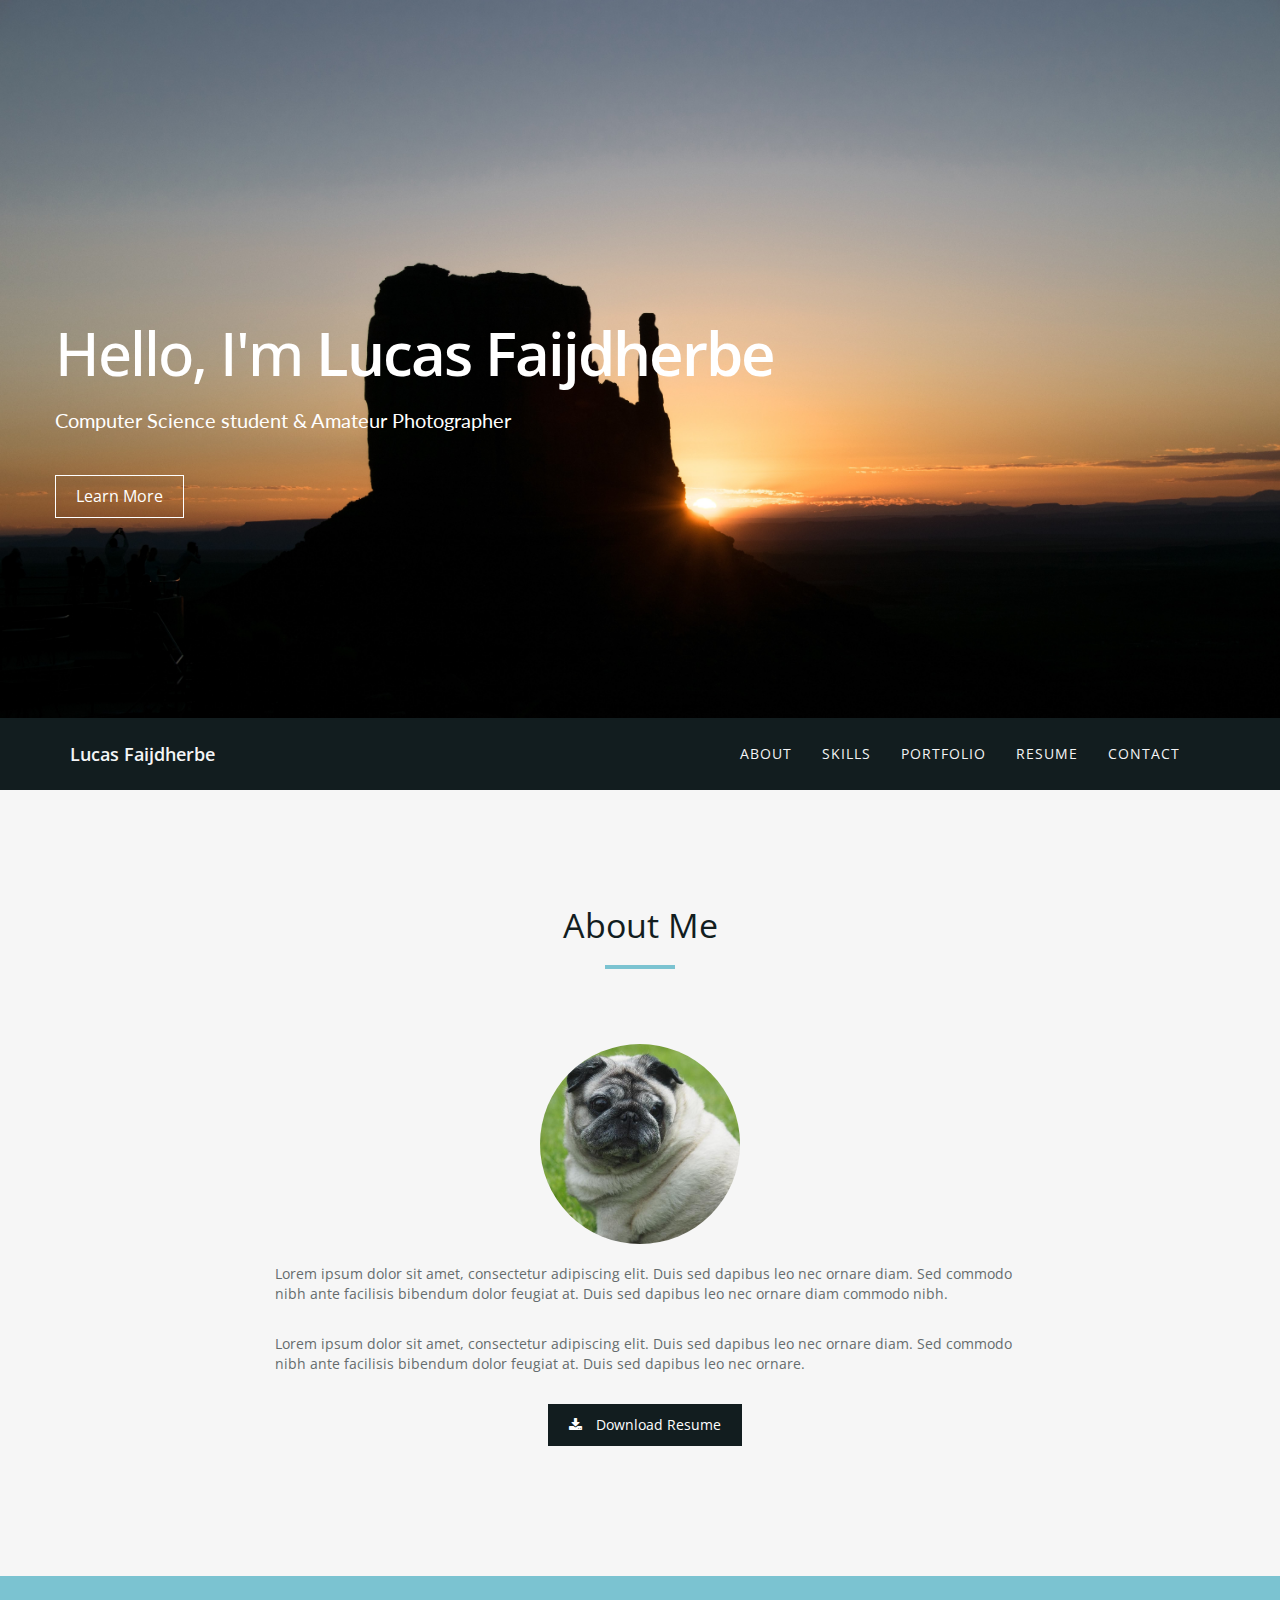
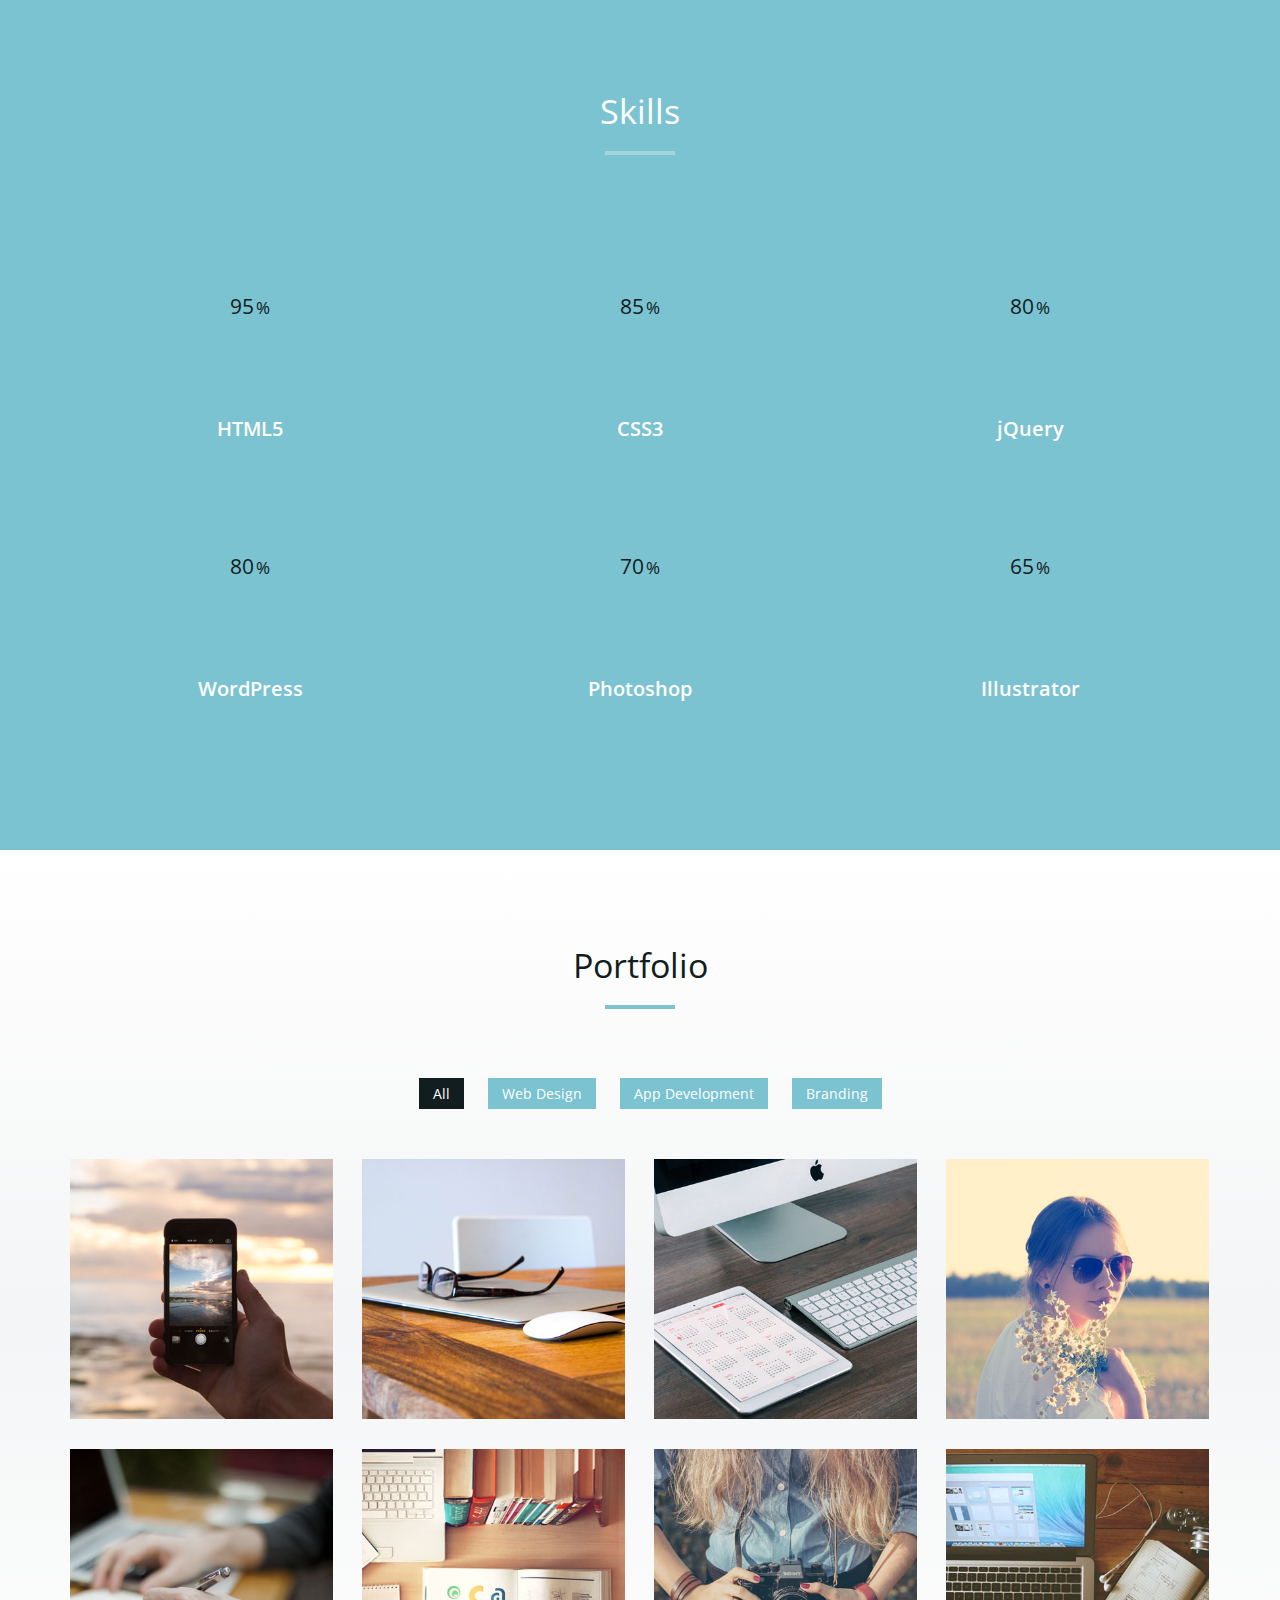
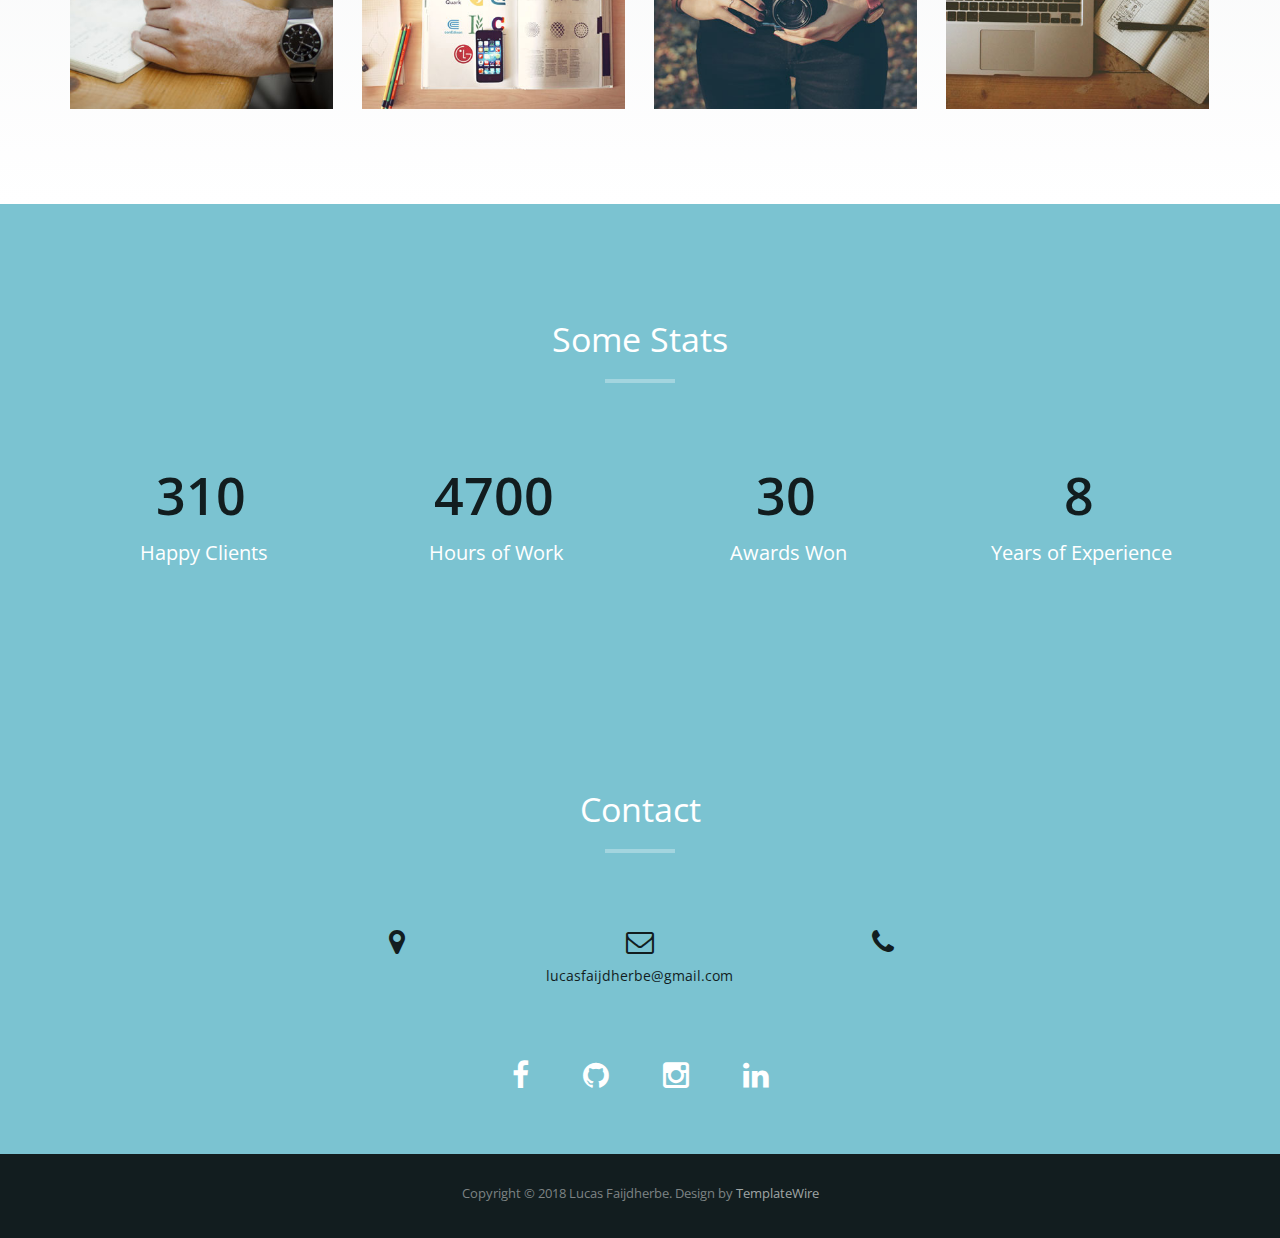
==== commit d22def1f: "added resume.html" ====
--- a/index.html
+++ b/index.html
@@ -64,7 +64,7 @@
           <li> <a class="page-scroll" href="#about">About</a> </li>
           <li> <a class="page-scroll" href="#skills">Skills</a> </li>
           <li> <a class="page-scroll" href="#portfolio">Portfolio</a> </li>
-          <li> <a class="page-scroll" href="#resume">Resume</a> </li>
+          <li> <a class="page-scroll" href="resume.html">Resume</a> </li>
           <li> <a class="page-scroll" href="#contact">Contact</a> </li>
         </ul>
       </div>
@@ -248,132 +248,6 @@
     </div>
   </div>
 </div>
-<!-- Resume Section -->
-<div id="resume" class="text-center">
-  <div class="container">
-    <div class="section-title center">
-      <h2>Experience</h2>
-      <hr>
-    </div>
-    <div class="row">
-      <div class="col-lg-12">
-        <ul class="timeline">
-          <li>
-            <div class="timeline-image">
-              <h4>Feb 2013 <br>
-                - <br>
-                Present </h4>
-            </div>
-            <div class="timeline-panel">
-              <div class="timeline-heading">
-                <h4>Creative Agency</h4>
-                <h4 class="subheading">UX Developer</h4>
-              </div>
-              <div class="timeline-body">
-                <p>Lorem ipsum dolor sit amet, consectetur adipiscing elit. Duis sed dapibus leo nec ornare diamcommodo nibh ante facilisis.</p>
-              </div>
-            </div>
-          </li>
-          <li class="timeline-inverted">
-            <div class="timeline-image">
-              <h4>Nov 2011 <br>
-                - <br>
-                Jan 2013 </h4>
-            </div>
-            <div class="timeline-panel">
-              <div class="timeline-heading">
-                <h4>Creative Agency</h4>
-                <h4 class="subheading">Front-end Developer</h4>
-              </div>
-              <div class="timeline-body">
-                <p>Lorem ipsum dolor sit amet, consectetur adipiscing elit. Duis sed dapibus leo nec ornare diamcommodo nibh ante facilisis.</p>
-              </div>
-            </div>
-          </li>
-          <li>
-            <div class="timeline-image">
-              <h4>Dec 2009 <br>
-                - <br>
-                May 2011 </h4>
-            </div>
-            <div class="timeline-panel">
-              <div class="timeline-heading">
-                <h4>Creative Agency</h4>
-                <h4 class="subheading">UX Designer</h4>
-              </div>
-              <div class="timeline-body">
-                <p>Lorem ipsum dolor sit amet, consectetur adipiscing elit. Duis sed dapibus leo nec ornare diamcommodo nibh ante facilisis.</p>
-              </div>
-            </div>
-          </li>
-        </ul>
-      </div>
-    </div>
-  </div>
-  <div class="container">
-    <div class="section-title center">
-      <h2>Education</h2>
-      <hr>
-    </div>
-    <div class="row">
-      <div class="col-lg-12">
-        <ul class="timeline">
-          
-          <!-- Education Section-->
-          
-          <li>
-            <div class="timeline-image">
-              <h4>2010 <br>
-                - <br>
-                2011 </h4>
-            </div>
-            <div class="timeline-panel">
-              <div class="timeline-heading">
-                <h4>Design University</h4>
-                <h4 class="subheading">Master Degree of Design</h4>
-              </div>
-              <div class="timeline-body">
-                <p>Lorem ipsum dolor sit amet, consectetur adipiscing elit. Duis sed dapibus leo nec ornare diamcommodo nibh ante facilisis.</p>
-              </div>
-            </div>
-          </li>
-          <li class="timeline-inverted">
-            <div class="timeline-image">
-              <h4>2007 <br>
-                - <br>
-                2010 </h4>
-            </div>
-            <div class="timeline-panel">
-              <div class="timeline-heading">
-                <h4>Design University</h4>
-                <h4 class="subheading">Bachelor Degree of Design</h4>
-              </div>
-              <div class="timeline-body">
-                <p>Lorem ipsum dolor sit amet, consectetur adipiscing elit. Duis sed dapibus leo nec ornare diamcommodo nibh ante facilisis.</p>
-              </div>
-            </div>
-          </li>
-          <li>
-            <div class="timeline-image">
-              <h4>2004 <br>
-                - <br>
-                2007 </h4>
-            </div>
-            <div class="timeline-panel">
-              <div class="timeline-heading">
-                <h4>School Name</h4>
-                <h4 class="subheading">High School Degree</h4>
-              </div>
-              <div class="timeline-body">
-                <p class="text-muted">Lorem ipsum dolor sit amet, consectetur adipiscing elit. Duis sed dapibus leo nec ornare diamcommodo nibh ante facilisis.</p>
-              </div>
-            </div>
-          </li>
-        </ul>
-      </div>
-    </div>
-  </div>
-</div>
 <!-- Contact Section -->
 <div id="contact" class="text-center">
   <div class="container">
@@ -383,46 +257,18 @@
     </div>
     <div class="col-md-8 col-md-offset-2">
       <div class="col-md-4"> <i class="fa fa-map-marker fa-2x"></i>
-        <p>4321 California St,<br>
-          San Francisco, CA 12345</p>
       </div>
       <div class="col-md-4"> <i class="fa fa-envelope-o fa-2x"></i>
-        <p>info@company.com</p>
+        <p>lucasfaijdherbe@gmail.com</p>
       </div>
       <div class="col-md-4"> <i class="fa fa-phone fa-2x"></i>
-        <p> +1 123 456 1234</p>
       </div>
       <div class="clearfix"></div>
     </div>
     <div class="col-md-8 col-md-offset-2">
-      <h3>Leave me a message</h3>
-      <form name="sentMessage" id="contactForm" novalidate>
-        <div class="row">
-          <div class="col-md-6">
-            <div class="form-group">
-              <input type="text" id="name" class="form-control" placeholder="Name" required="required">
-              <p class="help-block text-danger"></p>
-            </div>
-          </div>
-          <div class="col-md-6">
-            <div class="form-group">
-              <input type="email" id="email" class="form-control" placeholder="Email" required="required">
-              <p class="help-block text-danger"></p>
-            </div>
-          </div>
-        </div>
-        <div class="form-group">
-          <textarea name="message" id="message" class="form-control" rows="4" placeholder="Message" required></textarea>
-          <p class="help-block text-danger"></p>
-        </div>
-        <div id="success"></div>
-        <button type="submit" class="btn btn-default">Send Message</button>
-      </form>
       <div class="social">
         <ul>
           <li><a href="#"><i class="fa fa-facebook"></i></a></li>
-          <li><a href="#"><i class="fa fa-twitter"></i></a></li>
-          <li><a href="#"><i class="fa fa-dribbble"></i></a></li>
           <li><a href="#"><i class="fa fa-github"></i></a></li>
           <li><a href="#"><i class="fa fa-instagram"></i></a></li>
           <li><a href="#"><i class="fa fa-linkedin"></i></a></li>
@@ -434,7 +280,7 @@
 <div id="footer">
   <div class="container text-center">
     <div class="fnav">
-      <p>Copyright &copy; 2016 John Doe. Designed by <a href="http://www.templatewire.com" rel="nofollow">TemplateWire</a></p>
+      <p>Copyright &copy; 2018 Lucas Faijdherbe. Design by <a href="http://www.templatewire.com" rel="nofollow">TemplateWire</a></p>
     </div>
   </div>
 </div>
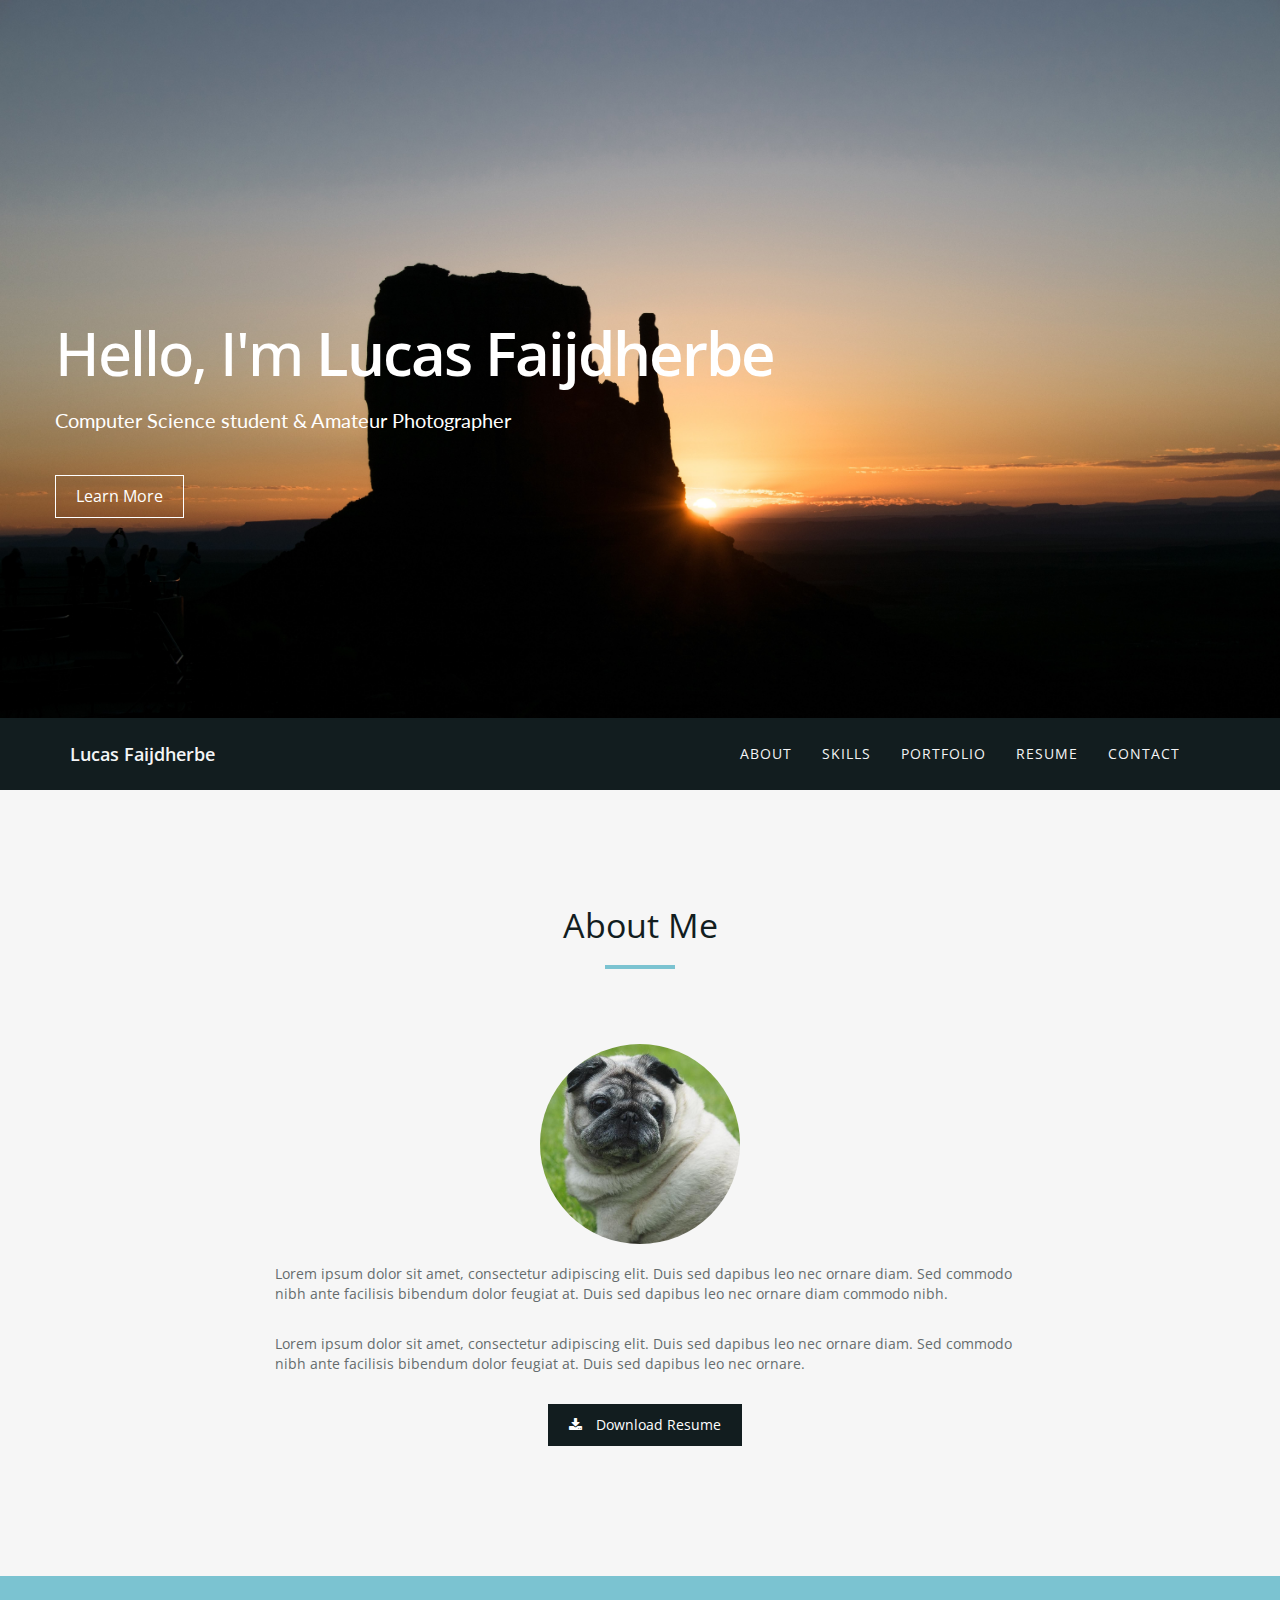
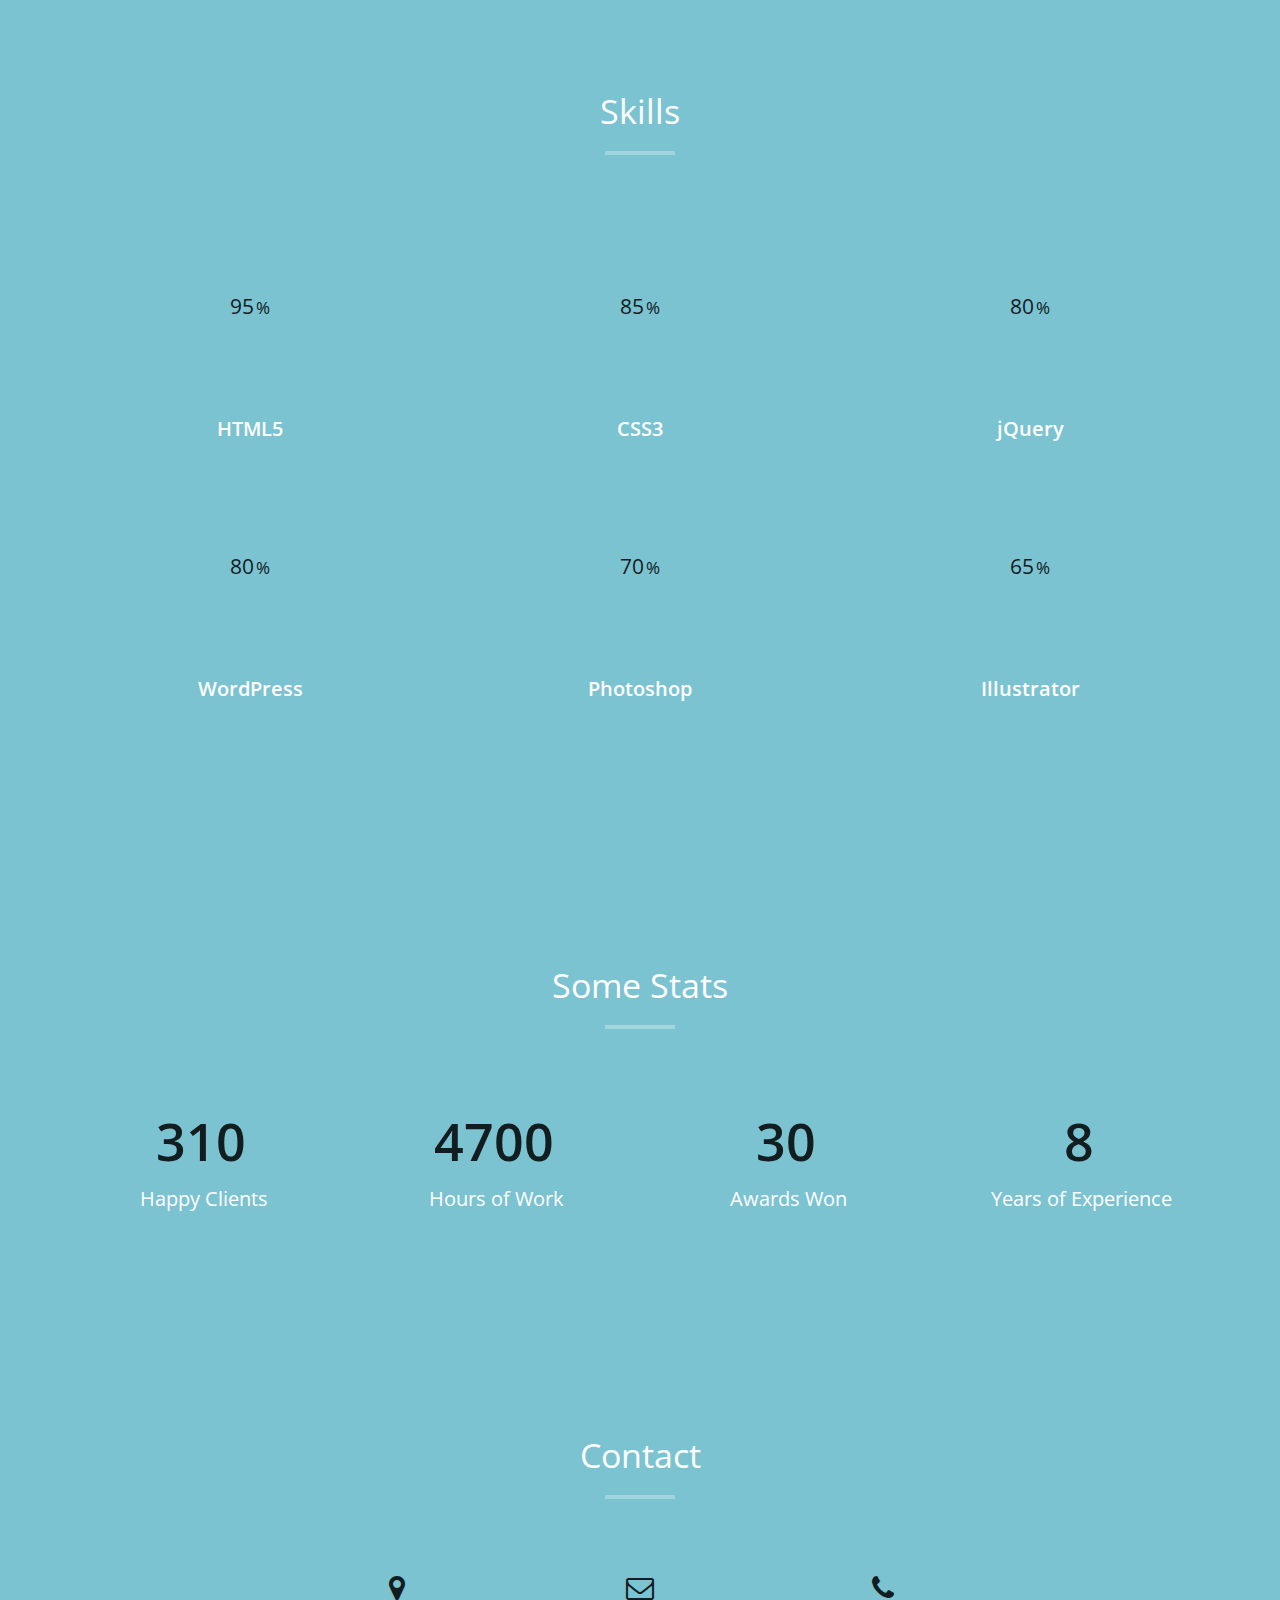
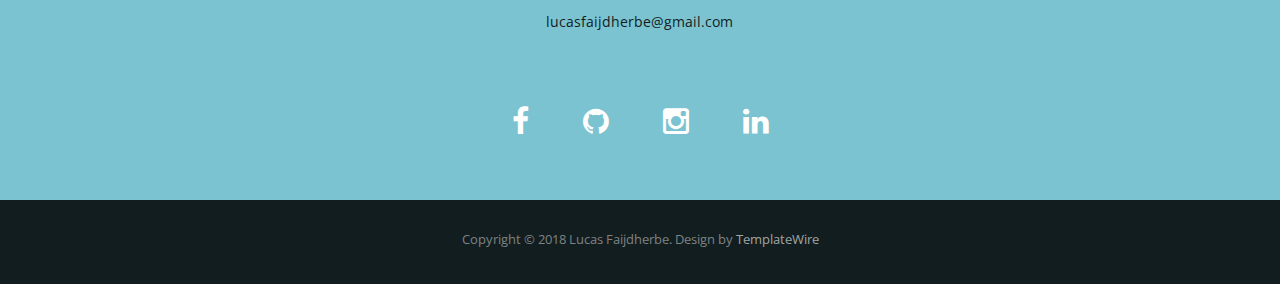
==== commit 0a78954a: "Added portfolio.html" ====
--- a/index.html
+++ b/index.html
@@ -63,7 +63,7 @@
           <li class="hidden"> <a href="#page-top"></a> </li>
           <li> <a class="page-scroll" href="#about">About</a> </li>
           <li> <a class="page-scroll" href="#skills">Skills</a> </li>
-          <li> <a class="page-scroll" href="#portfolio">Portfolio</a> </li>
+          <li> <a class="page-scroll" href="portfolio.html">Portfolio</a> </li>
           <li> <a class="page-scroll" href="resume.html">Resume</a> </li>
           <li> <a class="page-scroll" href="#contact">Contact</a> </li>
         </ul>
@@ -115,104 +115,6 @@
       </div>
       <div class="col-md-4 col-sm-6 skill"> <span class="chart" data-percent="65"> <span class="percent">65</span> </span>
         <h4>Illustrator</h4>
-      </div>
-    </div>
-  </div>
-</div>
-<!-- Portfolio Section -->
-<div id="portfolio">
-  <div class="container">
-    <div class="section-title text-center center">
-      <h2>Portfolio</h2>
-      <hr>
-    </div>
-    <div class="categories">
-      <ul class="cat">
-        <li>
-          <ol class="type">
-            <li><a href="#" data-filter="*" class="active">All</a></li>
-            <li><a href="#" data-filter=".web">Web Design</a></li>
-            <li><a href="#" data-filter=".app">App Development</a></li>
-            <li><a href="#" data-filter=".branding">Branding</a></li>
-          </ol>
-        </li>
-      </ul>
-      <div class="clearfix"></div>
-    </div>
-    <div class="row">
-      <div class="portfolio-items">
-        <div class="col-sm-6 col-md-3 col-lg-3 web">
-          <div class="portfolio-item">
-            <div class="hover-bg"> <a href="img/portfolio/01-large.jpg" title="Project description" rel="prettyPhoto">
-              <div class="hover-text">
-                <h4>Project Title</h4>
-                <small>Web Design</small> </div>
-              <img src="img/portfolio/01-small.jpg" class="img-responsive" alt="Project Title"> </a> </div>
-          </div>
-        </div>
-        <div class="col-sm-6 col-md-3 col-lg-3 app">
-          <div class="portfolio-item">
-            <div class="hover-bg"> <a href="img/portfolio/02-large.jpg" title="Project description" rel="prettyPhoto">
-              <div class="hover-text">
-                <h4>Project Title</h4>
-                <small>App Development</small> </div>
-              <img src="img/portfolio/02-small.jpg" class="img-responsive" alt="Project Title"> </a> </div>
-          </div>
-        </div>
-        <div class="col-sm-6 col-md-3 col-lg-3 web">
-          <div class="portfolio-item">
-            <div class="hover-bg"> <a href="img/portfolio/03-large.jpg" title="Project description" rel="prettyPhoto">
-              <div class="hover-text">
-                <h4>Project Title</h4>
-                <small>Web Design</small> </div>
-              <img src="img/portfolio/03-small.jpg" class="img-responsive" alt="Project Title"> </a> </div>
-          </div>
-        </div>
-        <div class="col-sm-6 col-md-3 col-lg-3 web">
-          <div class="portfolio-item">
-            <div class="hover-bg"> <a href="img/portfolio/04-large.jpg" title="Project description" rel="prettyPhoto">
-              <div class="hover-text">
-                <h4>Project Title</h4>
-                <small>Web Design</small> </div>
-              <img src="img/portfolio/04-small.jpg" class="img-responsive" alt="Project Title"> </a> </div>
-          </div>
-        </div>
-        <div class="col-sm-6 col-md-3 col-lg-3 app">
-          <div class="portfolio-item">
-            <div class="hover-bg"> <a href="img/portfolio/05-large.jpg" title="Project description" rel="prettyPhoto">
-              <div class="hover-text">
-                <h4>Project Title</h4>
-                <small>App Development</small> </div>
-              <img src="img/portfolio/05-small.jpg" class="img-responsive" alt="Project Title"> </a> </div>
-          </div>
-        </div>
-        <div class="col-sm-6 col-md-3 col-lg-3 branding">
-          <div class="portfolio-item">
-            <div class="hover-bg"> <a href="img/portfolio/06-large.jpg" title="Project description" rel="prettyPhoto">
-              <div class="hover-text">
-                <h4>Project Title</h4>
-                <small>Branding</small> </div>
-              <img src="img/portfolio/06-small.jpg" class="img-responsive" alt="Project Title"> </a> </div>
-          </div>
-        </div>
-        <div class="col-sm-6 col-md-3 col-lg-3 branding app">
-          <div class="portfolio-item">
-            <div class="hover-bg"> <a href="img/portfolio/07-large.jpg" title="Project description" rel="prettyPhoto">
-              <div class="hover-text">
-                <h4>Project Title</h4>
-                <small>App Development, Branding</small> </div>
-              <img src="img/portfolio/07-small.jpg" class="img-responsive" alt="Project Title"> </a> </div>
-          </div>
-        </div>
-        <div class="col-sm-6 col-md-3 col-lg-3 web">
-          <div class="portfolio-item">
-            <div class="hover-bg"> <a href="img/portfolio/08-large.jpg" title="Project description" rel="prettyPhoto">
-              <div class="hover-text">
-                <h4>Project Title</h4>
-                <small>Web Design</small> </div>
-              <img src="img/portfolio/08-small.jpg" class="img-responsive" alt="Project Title"> </a> </div>
-          </div>
-        </div>
       </div>
     </div>
   </div>
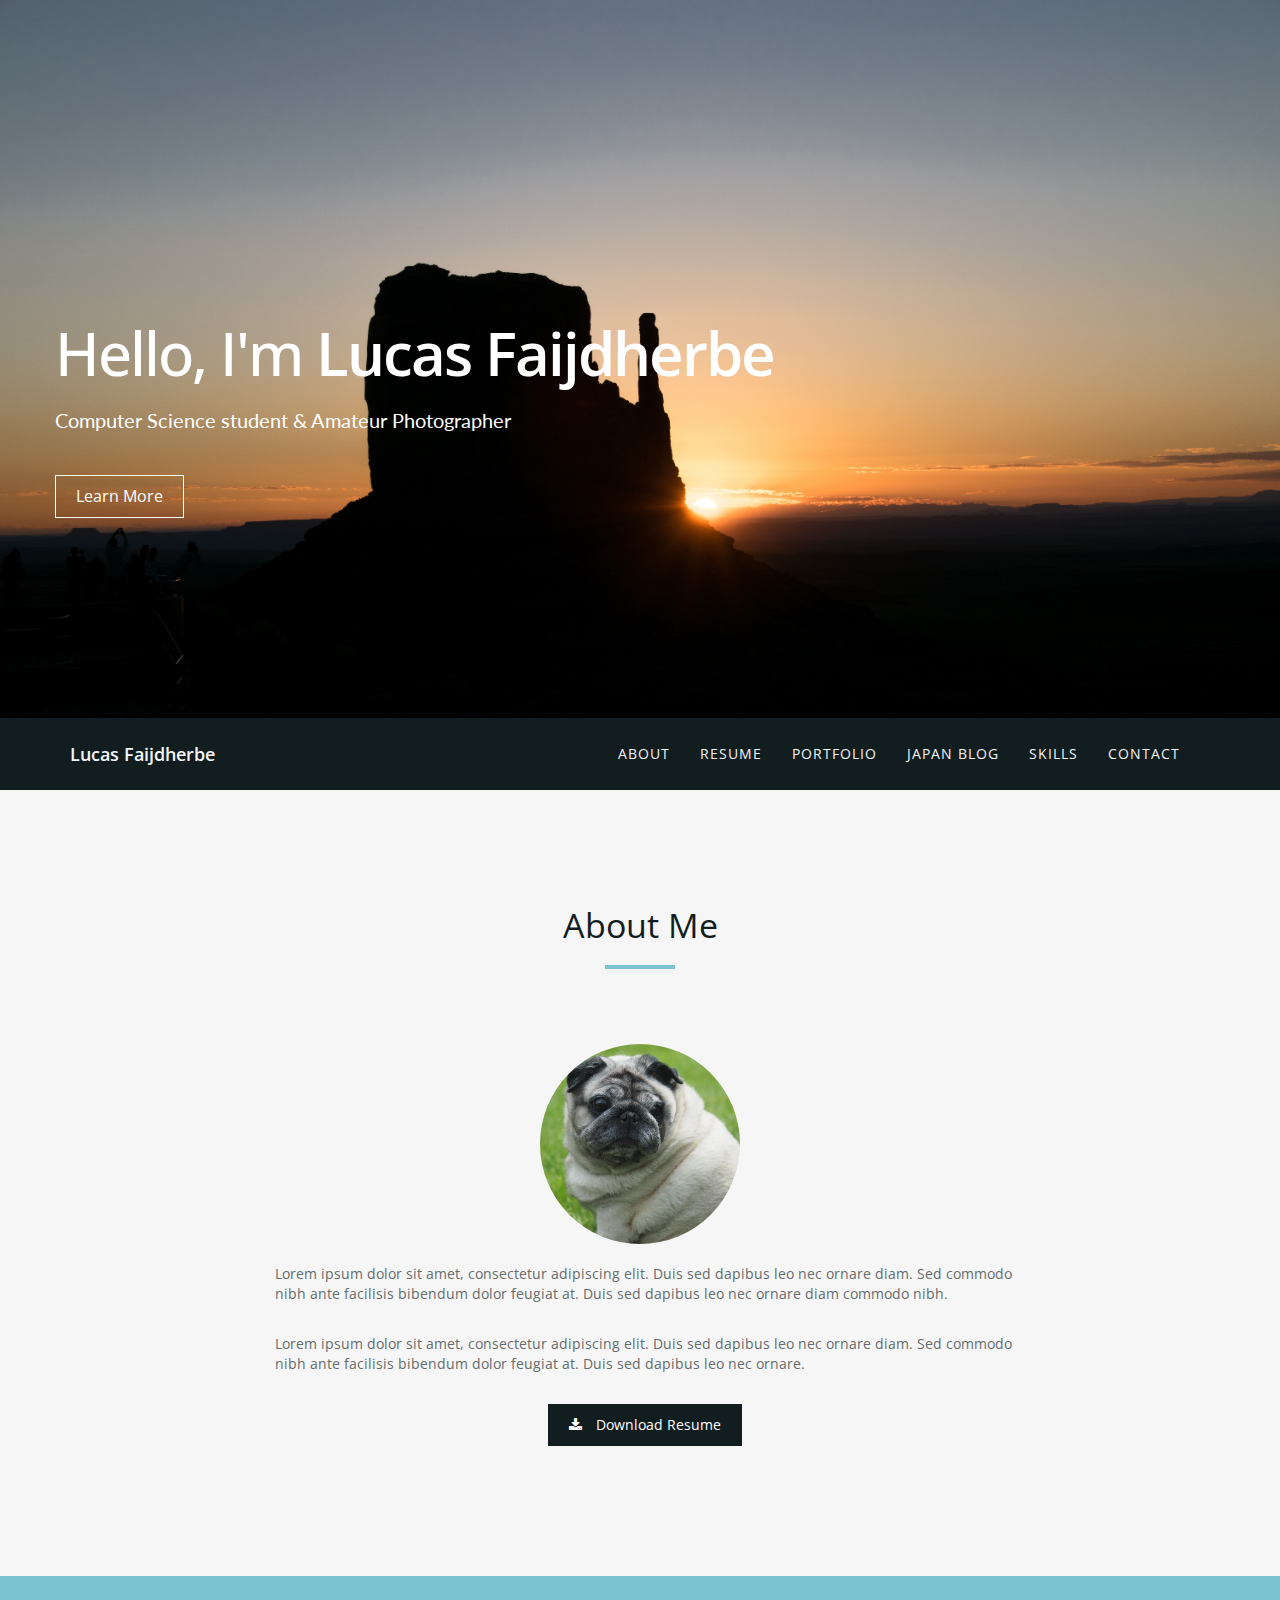
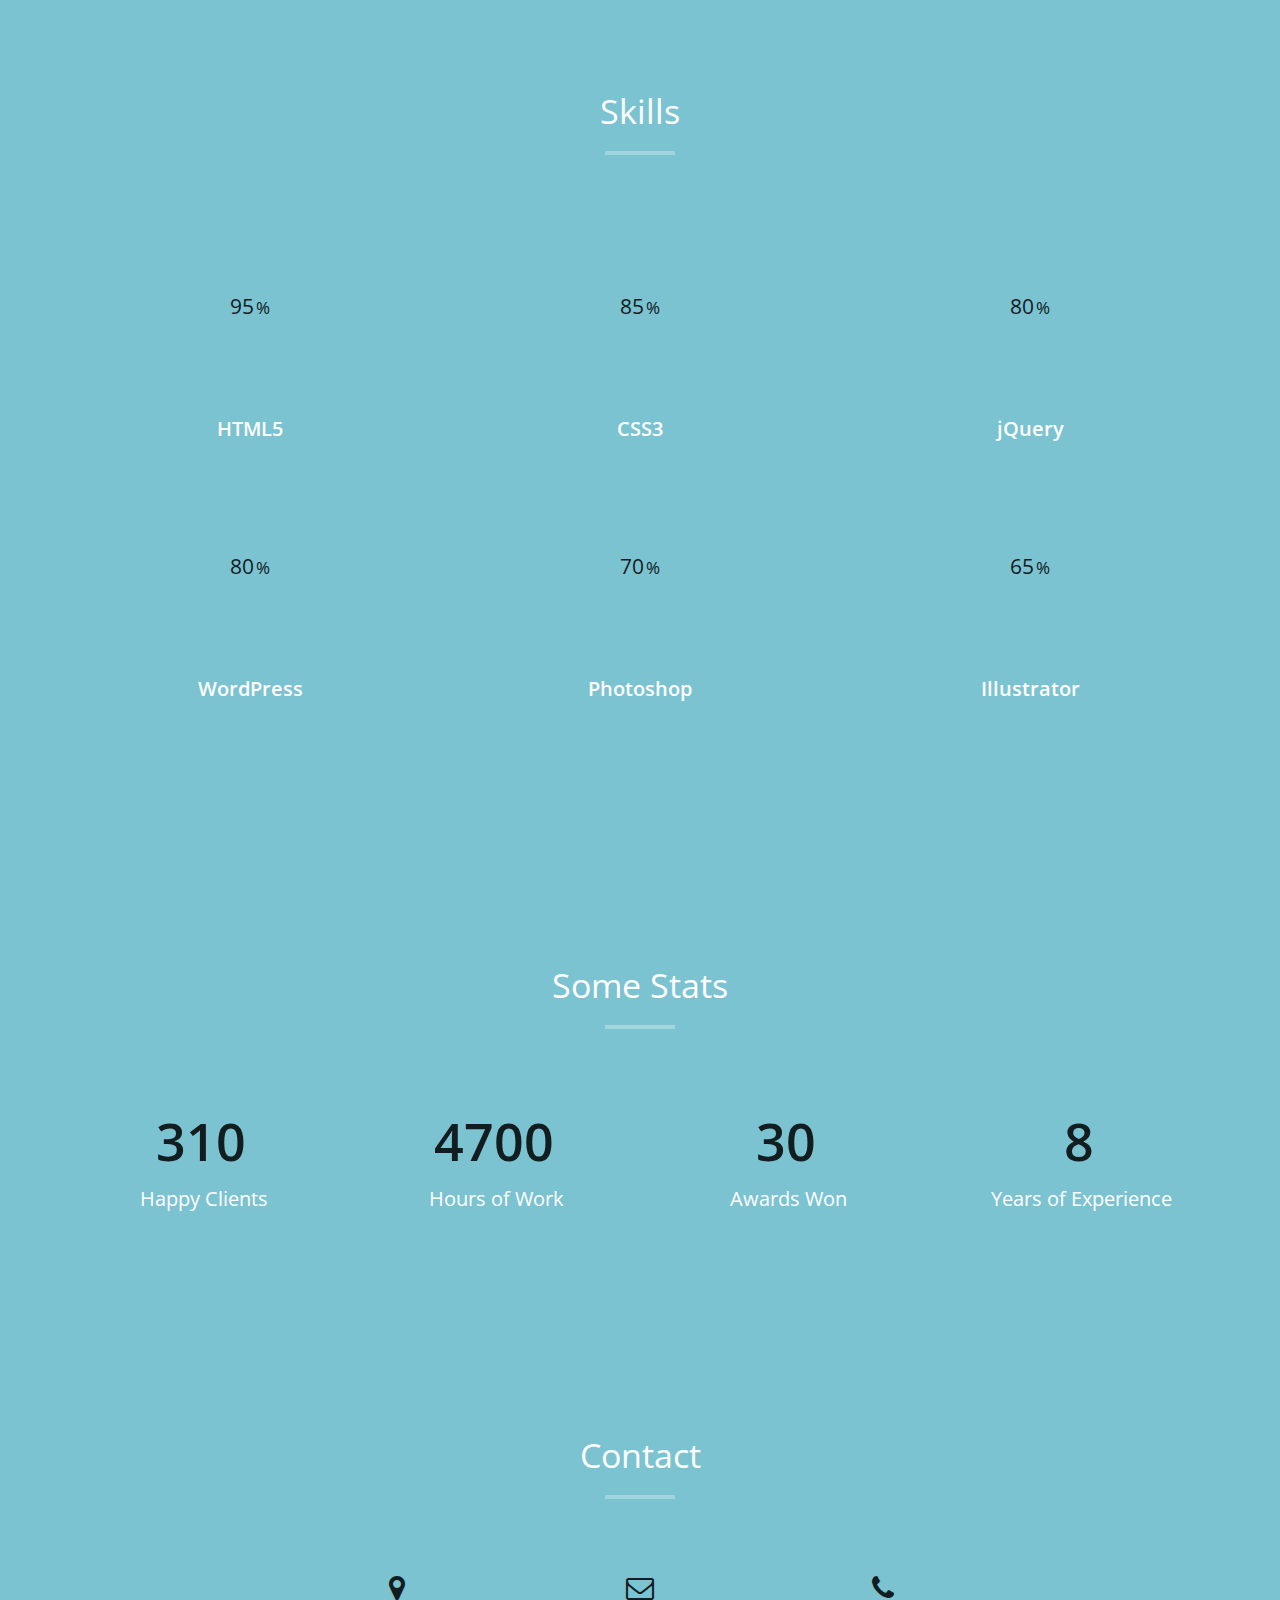
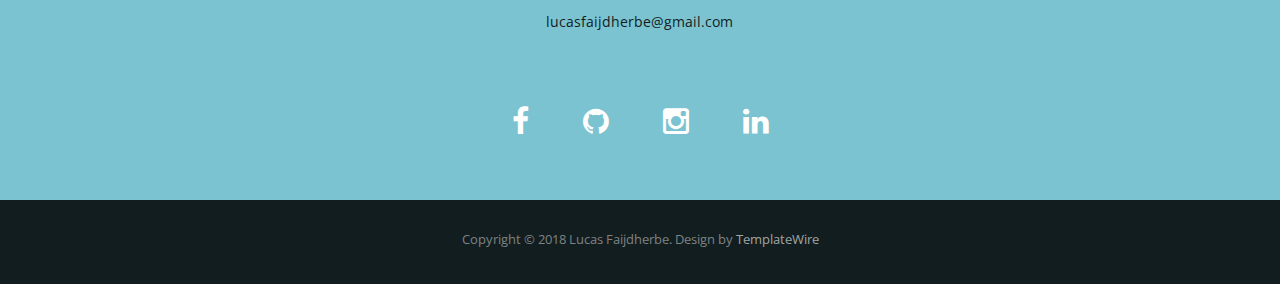
==== commit 01aaf302: "Added blog page + analytics" ====
--- a/index.html
+++ b/index.html
@@ -1,6 +1,16 @@
 <!DOCTYPE html>
 <html lang="en">
 <head>
+<!-- Global site tag (gtag.js) - Google Analytics -->
+<script async src="https://www.googletagmanager.com/gtag/js?id=UA-112776955-2"></script>
+<script>
+  window.dataLayer = window.dataLayer || [];
+  function gtag(){dataLayer.push(arguments);}
+  gtag('js', new Date());
+
+  gtag('config', 'UA-112776955-2');
+</script>
+
 <meta charset="utf-8">
 <meta name="viewport" content="width=device-width, initial-scale=1">
 <title>Lucas Faijdherbe - Computer Science Student & Amateur Photographer</title>
@@ -62,9 +72,10 @@
           <!-- Hidden li included to remove active class from about link when scrolled up past about section -->
           <li class="hidden"> <a href="#page-top"></a> </li>
           <li> <a class="page-scroll" href="#about">About</a> </li>
+          <li> <a class="page-scroll" href="resume.html">Resume</a> </li>
+          <li> <a class="page-scroll" href="portfolio.html">Portfolio</a> </li>
+          <li> <a class="page-scroll" href="blog.html">Japan Blog</a> </li>
           <li> <a class="page-scroll" href="#skills">Skills</a> </li>
-          <li> <a class="page-scroll" href="portfolio.html">Portfolio</a> </li>
-          <li> <a class="page-scroll" href="resume.html">Resume</a> </li>
           <li> <a class="page-scroll" href="#contact">Contact</a> </li>
         </ul>
       </div>
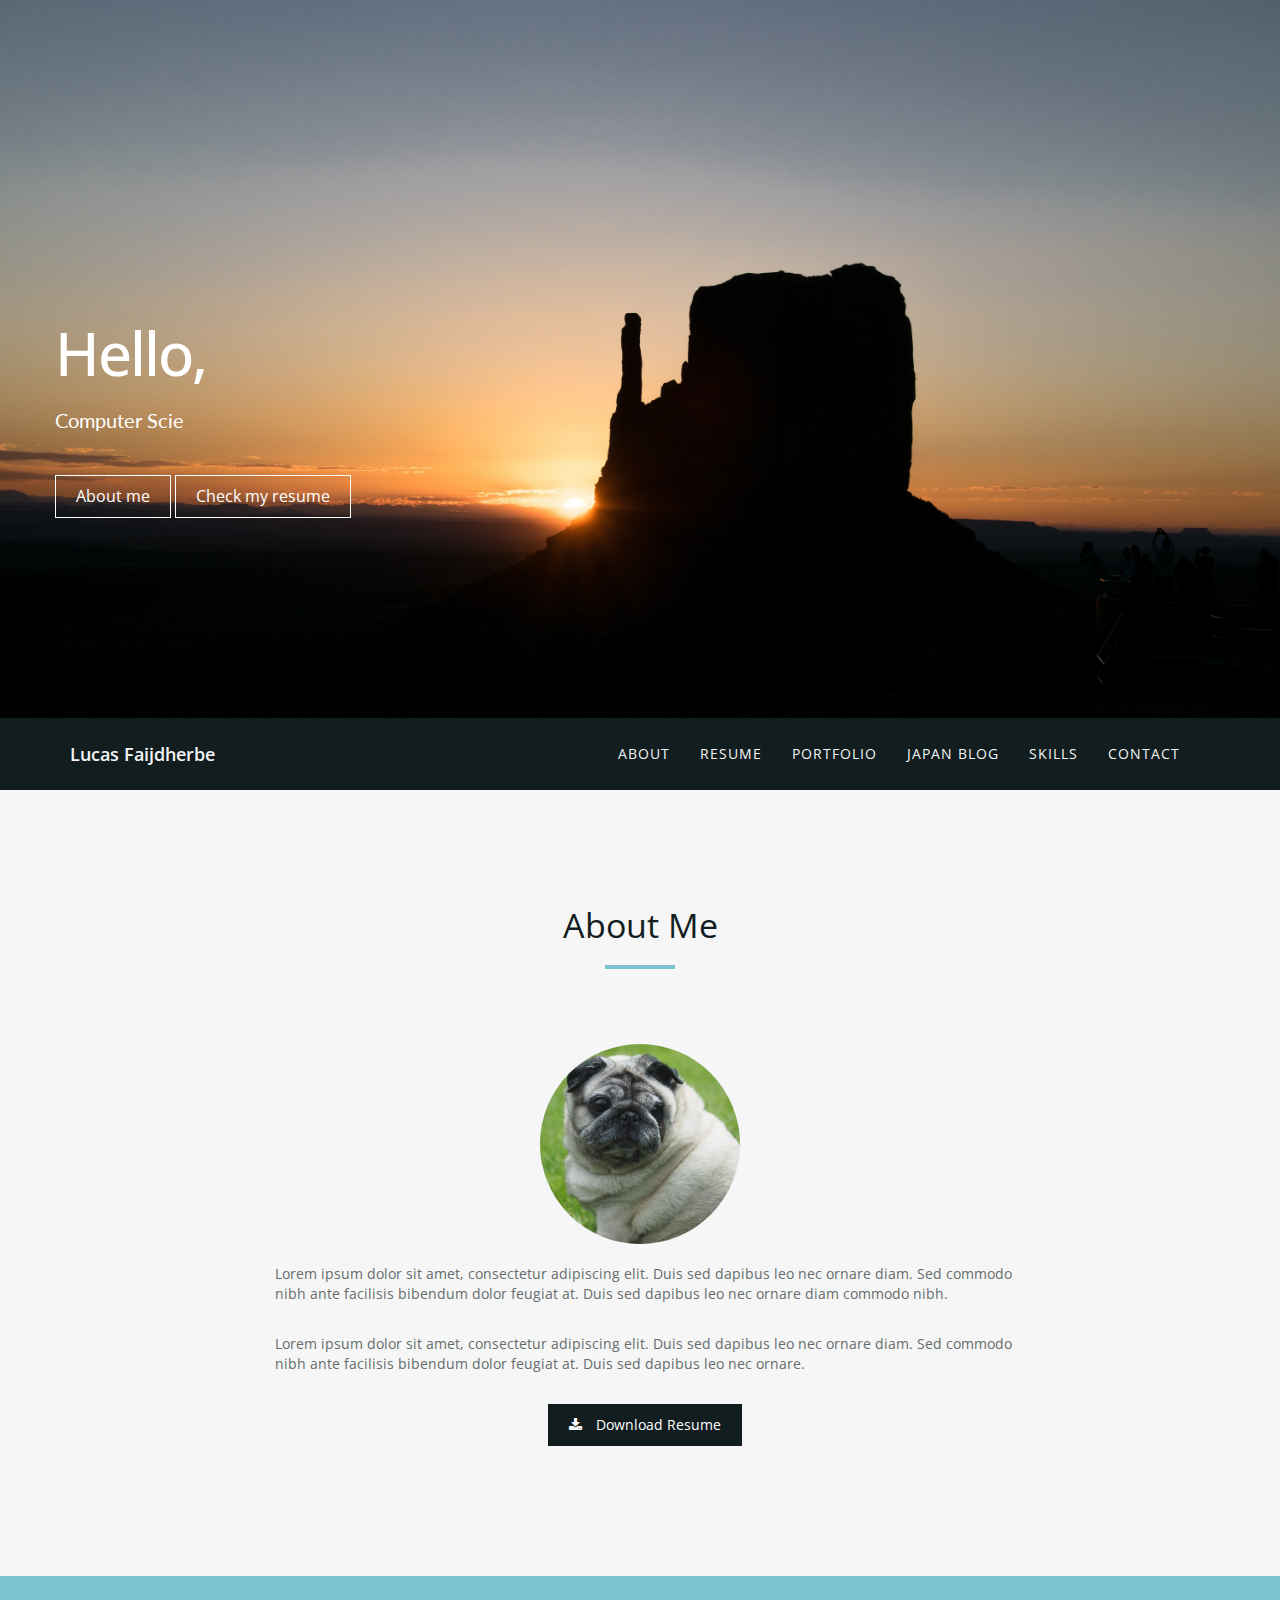
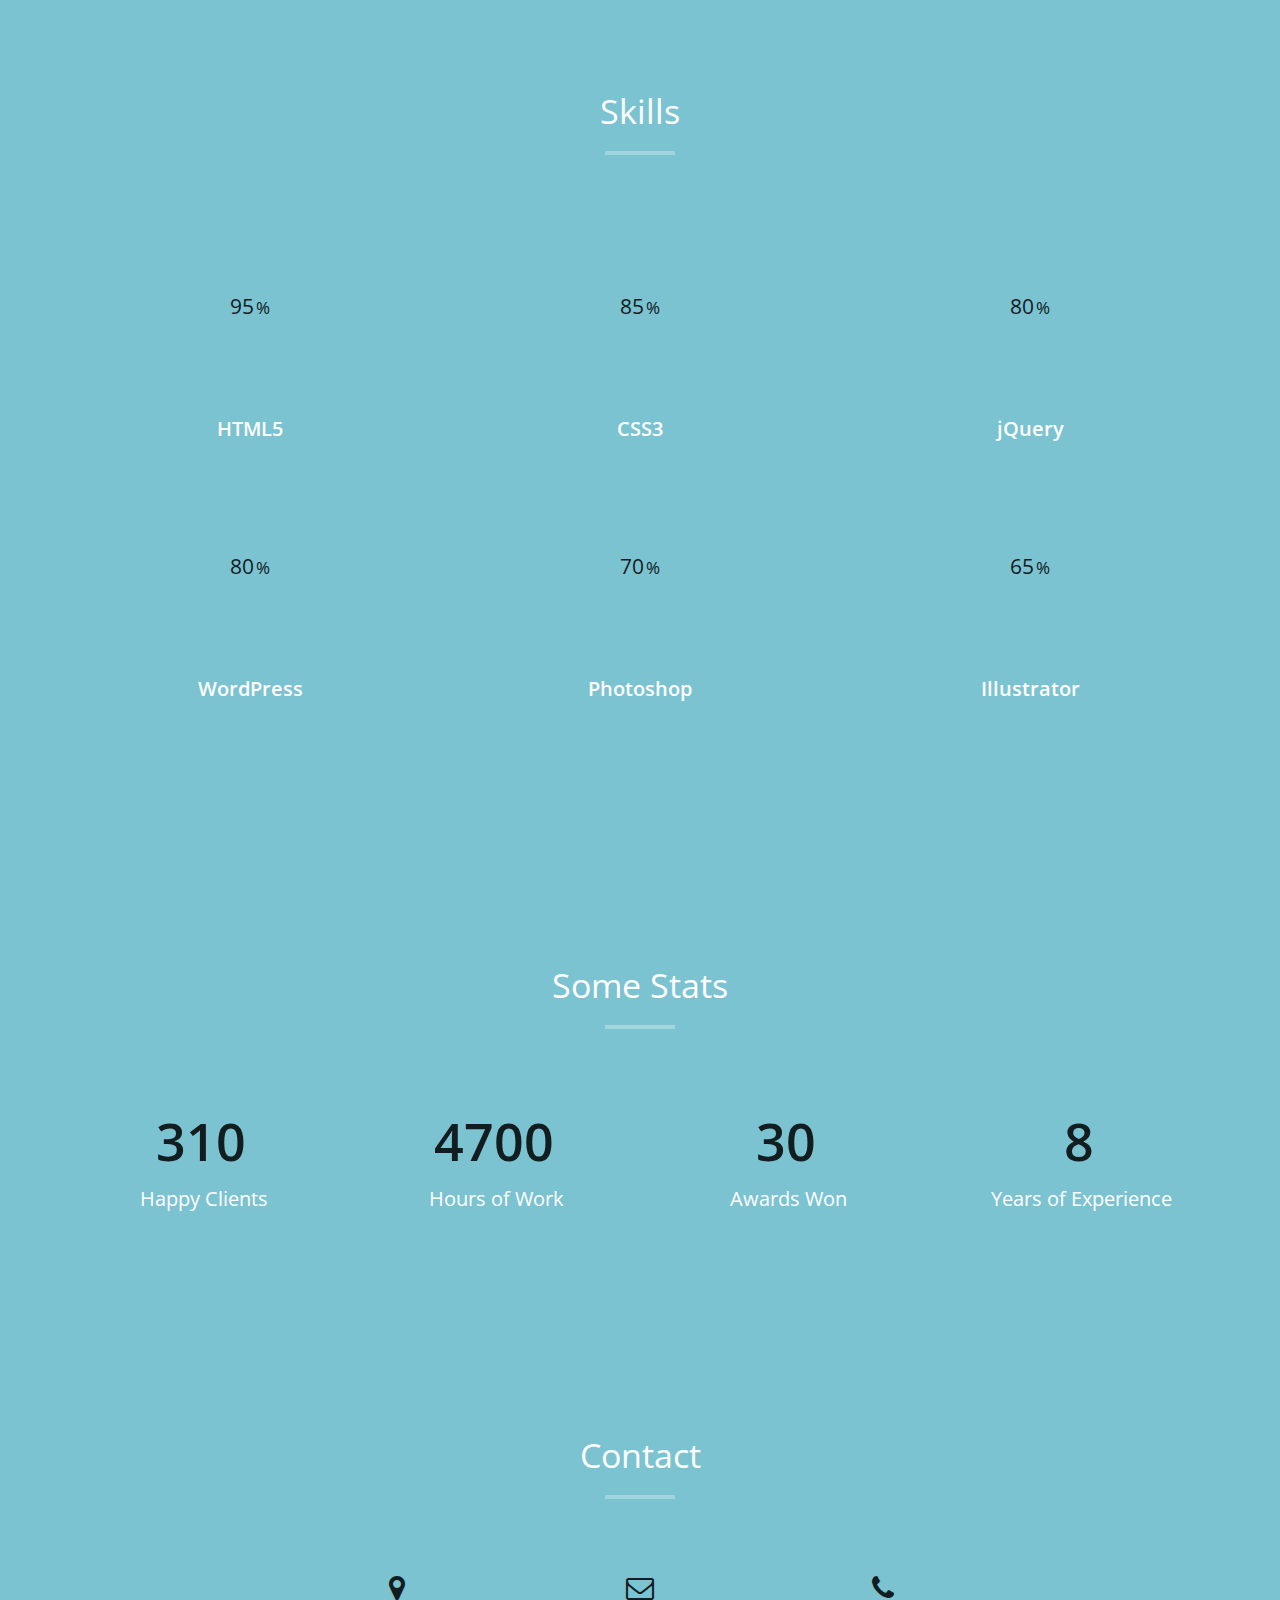
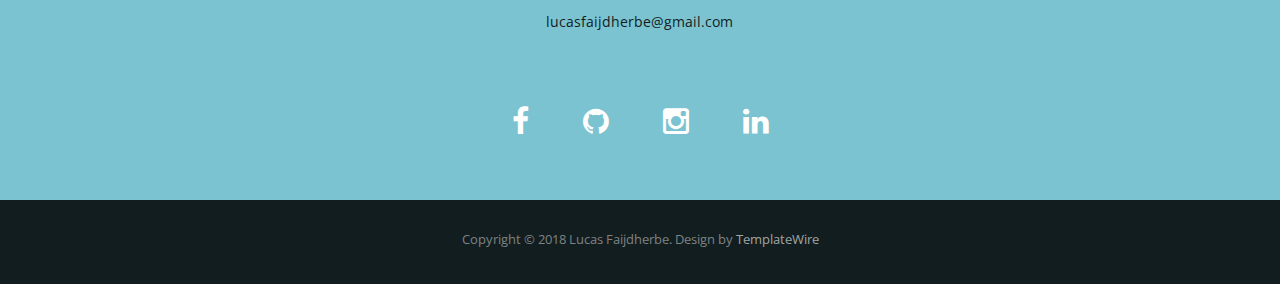
==== commit 492cce6d: "Kick ass typing fx" ====
--- a/index.html
+++ b/index.html
@@ -43,7 +43,7 @@
       <script src="https://oss.maxcdn.com/respond/1.4.2/respond.min.js"></script>
     <![endif]-->
 </head>
-<body id="page-top" data-spy="scroll" data-target=".navbar-fixed-top">
+<body id="page-top" data-spy="scroll" data-target=".navbar-fixed-top" onload = "start()">
 
 <!-- Header -->
 <header id="header">
@@ -51,9 +51,43 @@
     <div class="container">
       <div class="row">
         <div class="intro-text">
-          <h1>Hello, I'm <span class="name">Lucas Faijdherbe</span></h1>
-          <p>Computer Science student & Amateur Photographer</p>
-          <a href="#about" class="btn btn-default btn-lg page-scroll">Learn More</a> </div>
+          <h1 id = "typewriter"></h1>
+          <p id = "typewriter2"></p>
+          <!--  -->
+          <script>
+
+          function start(){
+            setTimeout(typeWriter,100);
+            setTimeout(typeWriter2,200);
+          }
+
+          var i = 0;
+          var txt = 'Hello, I\'m Lucas Faijdherbe';
+          var speed = 100;
+
+          function typeWriter(){
+            if (i < txt.length) {
+            document.getElementById("typewriter").innerHTML += txt.charAt(i);
+            i++;
+            setTimeout(typeWriter, speed);
+            }
+          }
+
+          var i2 = 0;
+          var txt2 = 'Computer Science student & Amateur Photographer';
+          var speed2 = 50;
+
+          function typeWriter2(){
+            if (i2 < txt2.length) {
+            document.getElementById("typewriter2").innerHTML += txt2.charAt(i2);
+            i2++;
+            setTimeout(typeWriter2, speed2);
+            }
+          }
+
+          </script>
+
+          <a href="#about" class="btn btn-default btn-lg page-scroll">About me</a> <a href="resume.html" class="btn btn-default btn-lg page-scroll">Check my resume</a></div>
       </div>
     </div>
   </div>
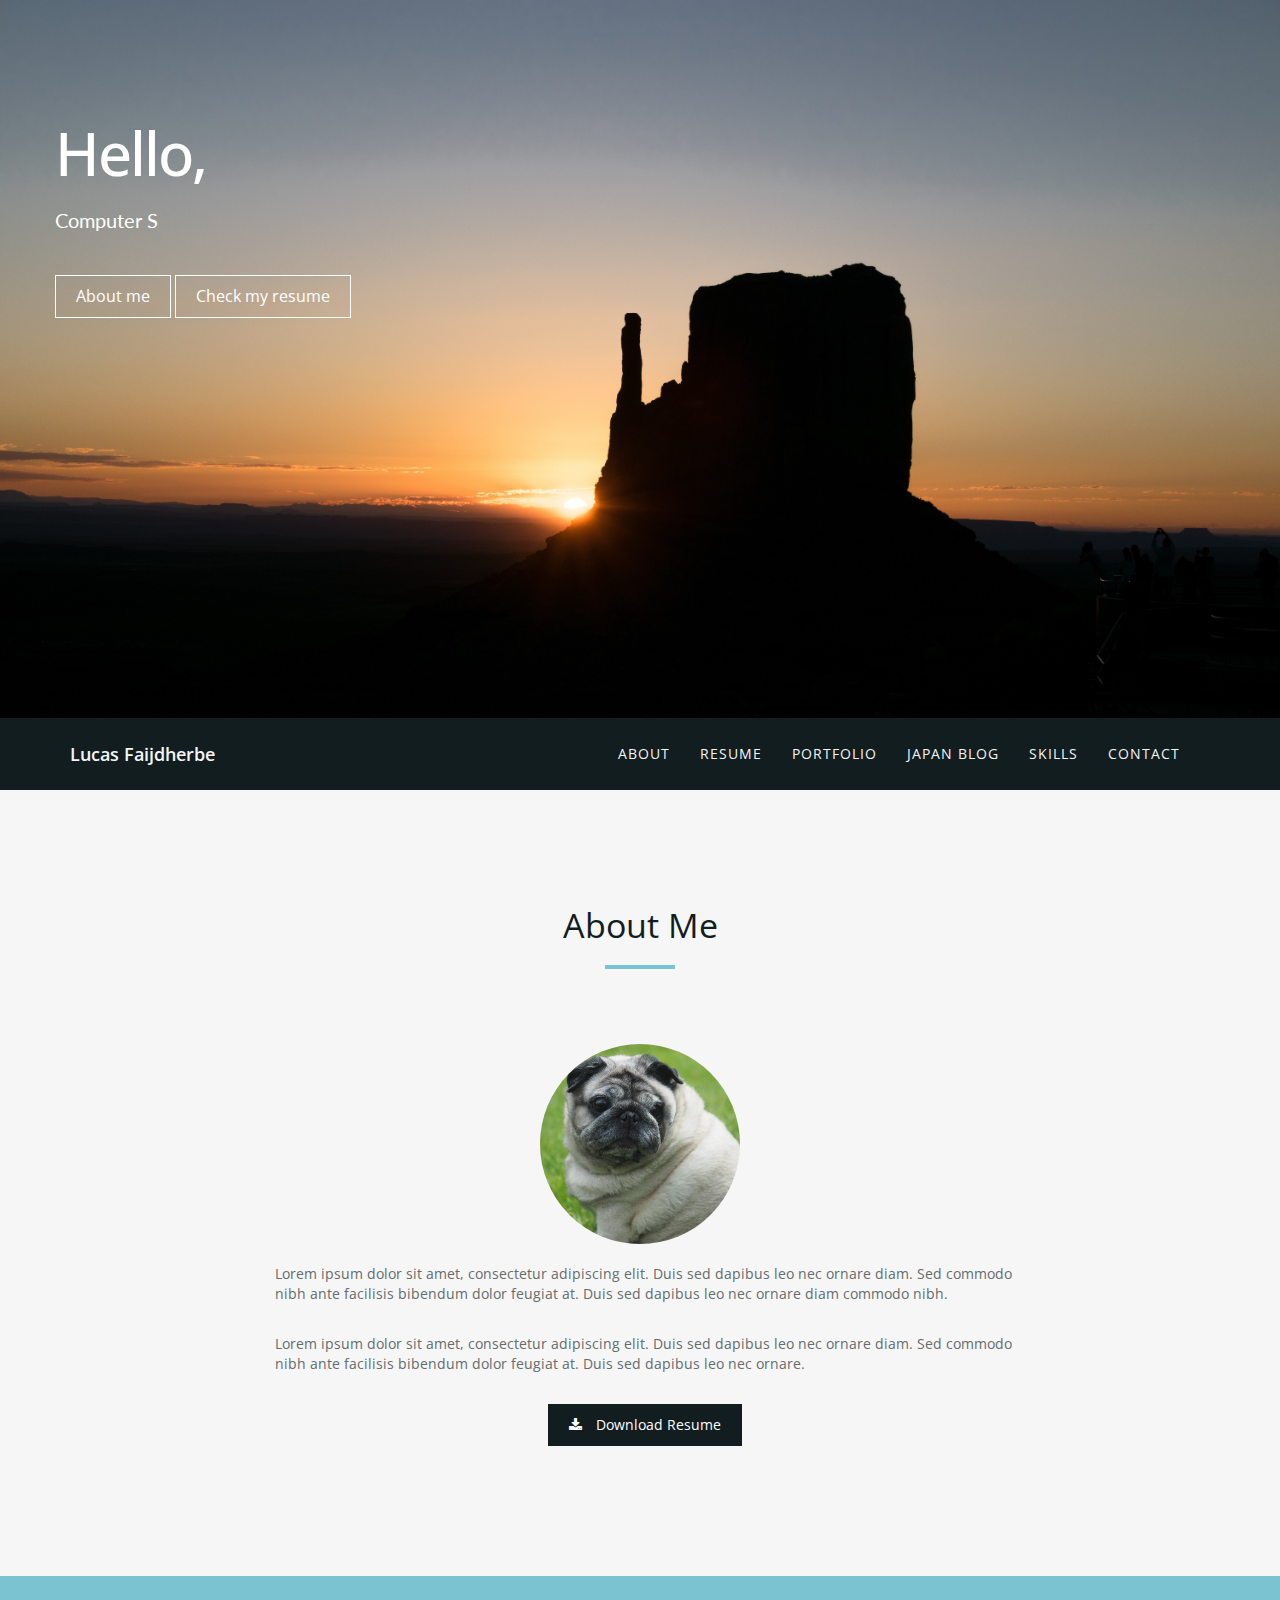
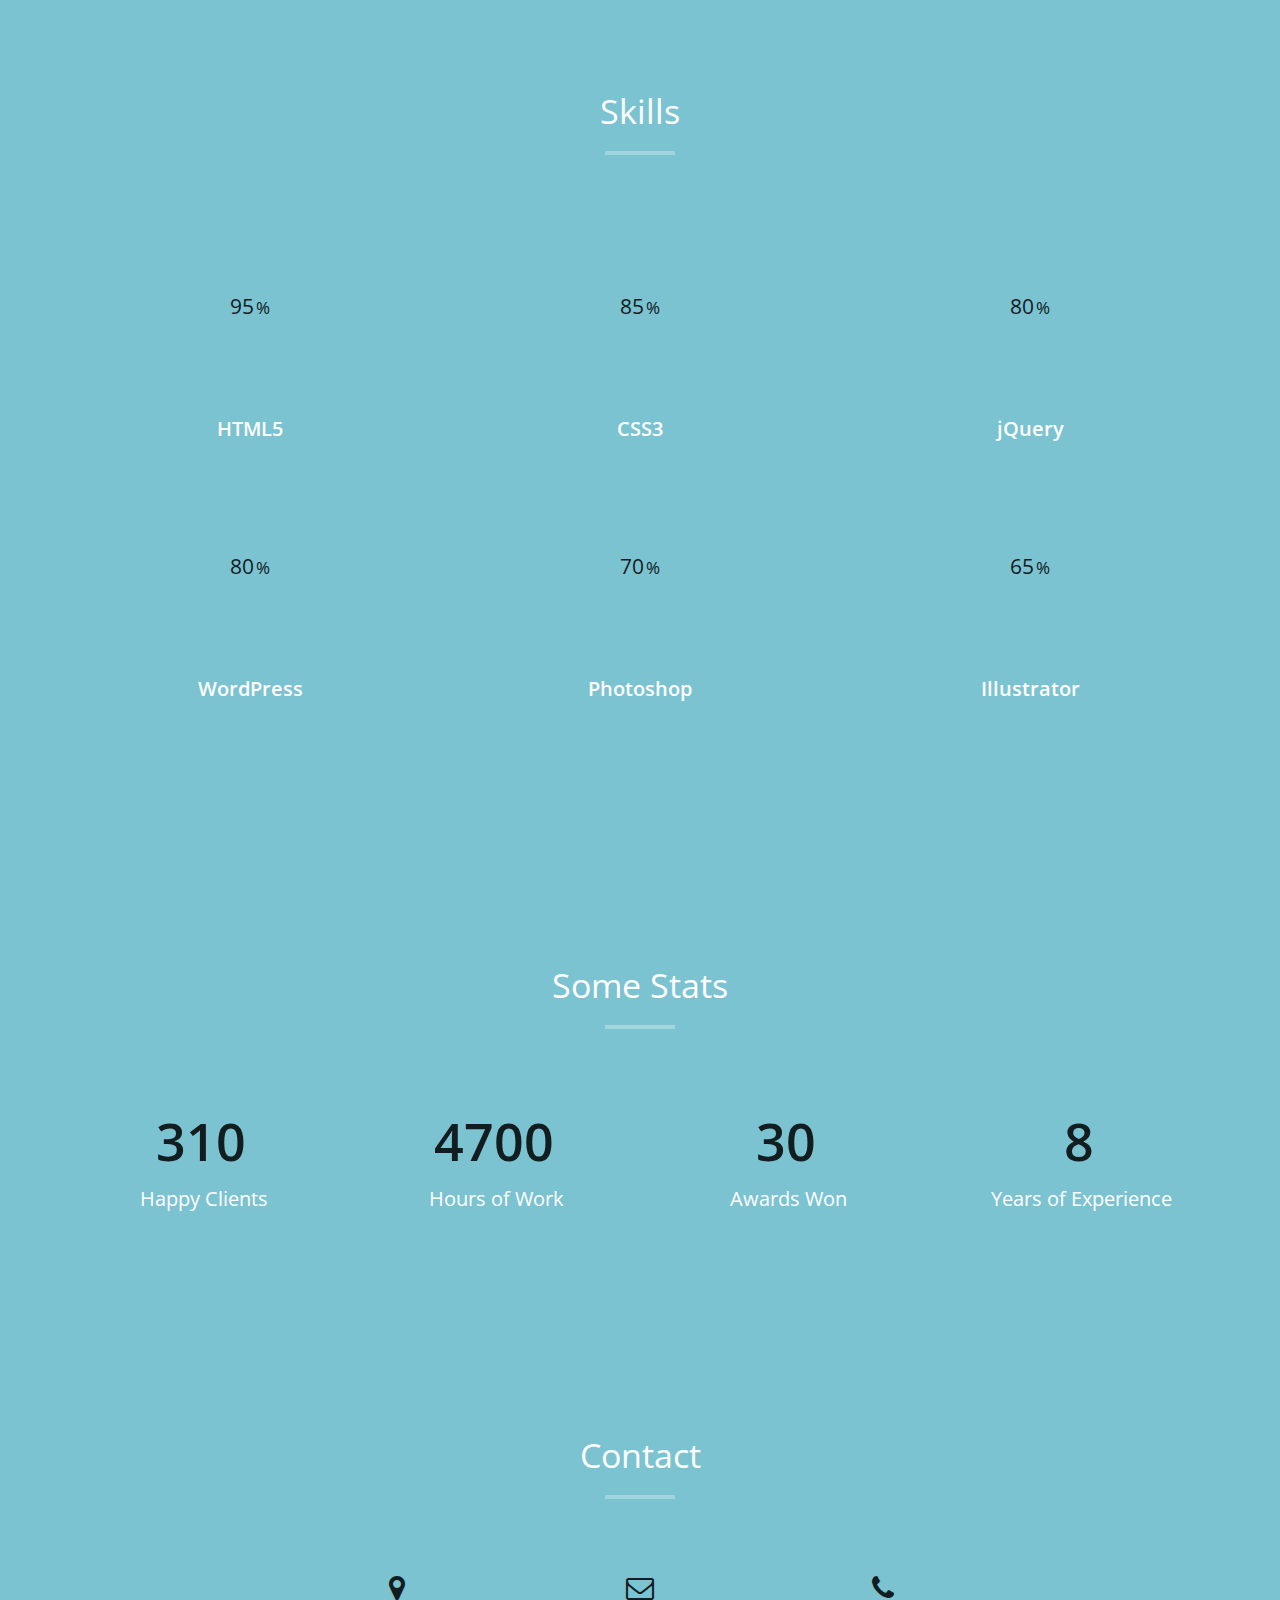
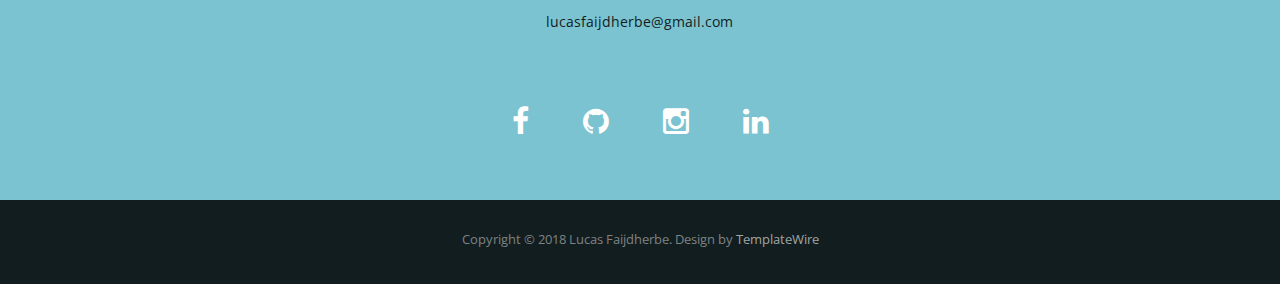
==== commit ff6d2b8c: "lkkr commitengit add .git add ." ====
--- a/index.html
+++ b/index.html
@@ -53,16 +53,15 @@
         <div class="intro-text">
           <h1 id = "typewriter"></h1>
           <p id = "typewriter2"></p>
-          <!--  -->
+          <!-- Typing script  -->
           <script>
-
           function start(){
             setTimeout(typeWriter,100);
             setTimeout(typeWriter2,200);
           }
 
           var i = 0;
-          var txt = 'Hello, I\'m Lucas Faijdherbe';
+          var txt = 'Hello, I\'m Lucas Faijdherbe.';
           var speed = 100;
 
           function typeWriter(){
--- a/css/style.css
+++ b/css/style.css
@@ -661,8 +661,8 @@
 	padding: 120px 0;
 }
 header .intro-text {
-	padding-top: 300px;
-	padding-bottom: 200px;
+	padding-top: 100px;
+	padding-bottom: 400px;
 }
 .timeline:before {
 	left: 50%;
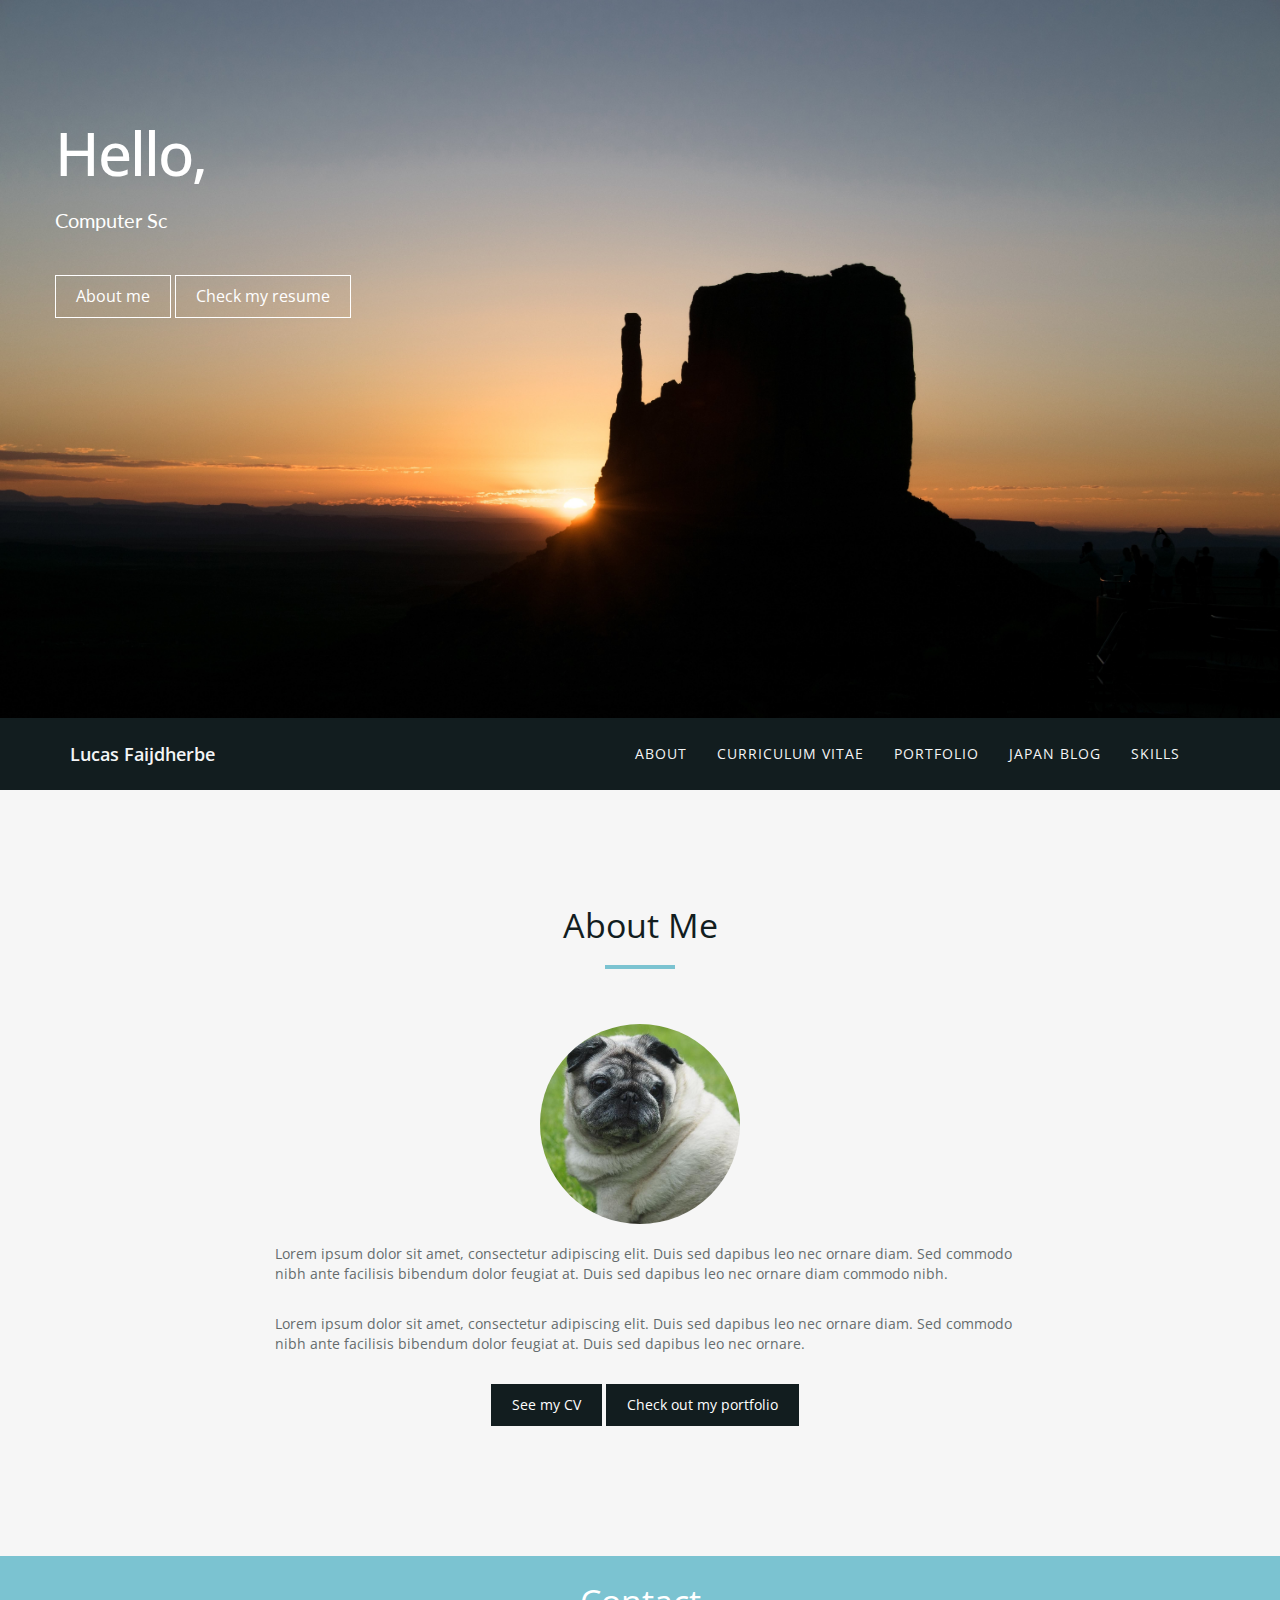
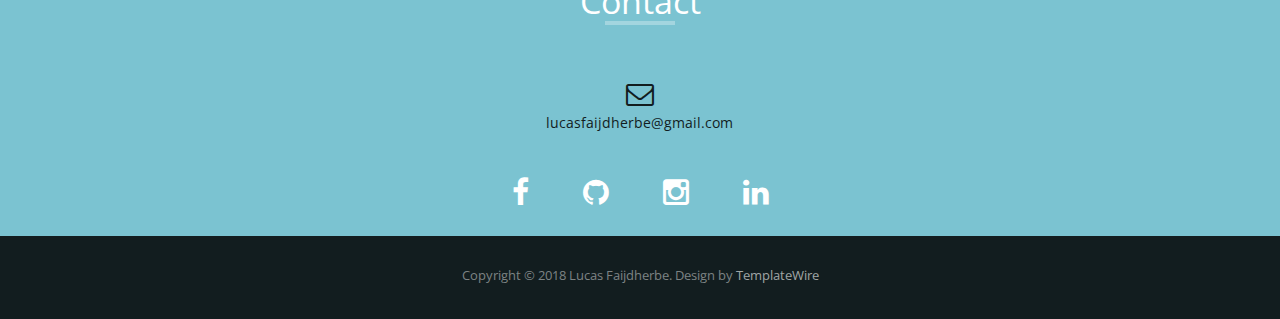
==== commit f5c0a26f: "Changes to several pages" ====
--- a/index.html
+++ b/index.html
@@ -13,7 +13,7 @@
 
 <meta charset="utf-8">
 <meta name="viewport" content="width=device-width, initial-scale=1">
-<title>Lucas Faijdherbe - Computer Science Student & Amateur Photographer</title>
+<title>Lucas Faijdherbe - Home</title>
 <meta name="description" content="">
 <meta name="author" content="">
 
@@ -105,11 +105,10 @@
           <!-- Hidden li included to remove active class from about link when scrolled up past about section -->
           <li class="hidden"> <a href="#page-top"></a> </li>
           <li> <a class="page-scroll" href="#about">About</a> </li>
-          <li> <a class="page-scroll" href="resume.html">Resume</a> </li>
+          <li> <a class="page-scroll" href="resume.html">Curriculum Vitae</a> </li>
           <li> <a class="page-scroll" href="portfolio.html">Portfolio</a> </li>
           <li> <a class="page-scroll" href="blog.html">Japan Blog</a> </li>
           <li> <a class="page-scroll" href="#skills">Skills</a> </li>
-          <li> <a class="page-scroll" href="#contact">Contact</a> </li>
         </ul>
       </div>
     </div>
@@ -128,67 +127,10 @@
         <div class="about-text">
           <p>Lorem ipsum dolor sit amet, consectetur adipiscing elit. Duis sed dapibus leo nec ornare diam. Sed commodo nibh ante facilisis bibendum dolor feugiat at. Duis sed dapibus leo nec ornare diam commodo nibh.</p>
           <p>Lorem ipsum dolor sit amet, consectetur adipiscing elit. Duis sed dapibus leo nec ornare diam. Sed commodo nibh ante facilisis bibendum dolor feugiat at. Duis sed dapibus leo nec ornare.</p>
-          <p class="text-center"><a class="btn btn-primary" href="#"><i class="fa fa-download"></i> Download Resume</a></p>
-        </div>
-      </div>
-    </div>
-  </div>
-</div>
-<!-- Skills Section -->
-<div id="skills" class="text-center">
-  <div class="container">
-    <div class="section-title center">
-      <h2>Skills</h2>
-      <hr>
-    </div>
-    <div class="row">
-      <div class="col-md-4 col-sm-6 skill"> <span class="chart" data-percent="95"> <span class="percent">95</span> </span>
-        <h4>HTML5</h4>
-      </div>
-      <div class="col-md-4 col-sm-6 skill"> <span class="chart" data-percent="85"> <span class="percent">85</span> </span>
-        <h4>CSS3</h4>
-      </div>
-      <div class="col-md-4 col-sm-6 skill"> <span class="chart" data-percent="80"> <span class="percent">80</span> </span>
-        <h4>jQuery</h4>
-      </div>
-      <div class="col-md-4 col-sm-6 skill"> <span class="chart" data-percent="80"> <span class="percent">80</span> </span>
-        <h4>WordPress</h4>
-      </div>
-      <div class="col-md-4 col-sm-6 skill"> <span class="chart" data-percent="70"> <span class="percent">70</span> </span>
-        <h4>Photoshop</h4>
-      </div>
-      <div class="col-md-4 col-sm-6 skill"> <span class="chart" data-percent="65"> <span class="percent">65</span> </span>
-        <h4>Illustrator</h4>
-      </div>
-    </div>
-  </div>
-</div>
-<!-- Achievements Section -->
-<div id="achievements" class="text-center">
-  <div class="container">
-    <div class="section-title center">
-      <h2>Some Stats</h2>
-      <hr>
-    </div>
-    <div class="row">
-      <div class="col-md-3 col-sm-3 wow fadeInDown" data-wow-delay="200ms">
-        <div class="achievement-box"> <span class="count">310</span>
-          <h4>Happy Clients</h4>
-        </div>
-      </div>
-      <div class="col-md-3 col-sm-3 wow fadeInDown" data-wow-delay="400ms">
-        <div class="achievement-box"> <span class="count">4700</span>
-          <h4>Hours of Work</h4>
-        </div>
-      </div>
-      <div class="col-md-3 col-sm-3 wow fadeInDown" data-wow-delay="600ms">
-        <div class="achievement-box"> <span class="count">30</span>
-          <h4>Awards Won</h4>
-        </div>
-      </div>
-      <div class="col-md-3 col-sm-3 wow fadeInDown" data-wow-delay="800ms">
-        <div class="achievement-box"> <span class="count">8</span>
-          <h4>Years of Experience</h4>
+
+          <p class="text-center"><a class="btn btn-primary" href="resume.html"> See my CV</a>
+            <a class="btn btn-primary" href="portfolio.html"> Check out my portfolio</a></p>
+
         </div>
       </div>
     </div>
@@ -202,14 +144,11 @@
       <hr>
     </div>
     <div class="col-md-8 col-md-offset-2">
-      <div class="col-md-4"> <i class="fa fa-map-marker fa-2x"></i>
-      </div>
+      <div class="col-md-4"></div>
       <div class="col-md-4"> <i class="fa fa-envelope-o fa-2x"></i>
         <p>lucasfaijdherbe@gmail.com</p>
       </div>
-      <div class="col-md-4"> <i class="fa fa-phone fa-2x"></i>
-      </div>
-      <div class="clearfix"></div>
+      <div class="col-md-4"></div>
     </div>
     <div class="col-md-8 col-md-offset-2">
       <div class="social">
--- a/css/style.css
+++ b/css/style.css
@@ -181,7 +181,7 @@
 	-o-background-size: cover;
 }
 .section-title.center {
-	padding: 25px 0 45px 0;
+	padding: 25px 0 25px 0;
 }
 /* About Section */
 #about {
@@ -509,29 +509,32 @@
 	margin-bottom: 0;
 }
 /* Contact Section */
+
 #contact {
-	padding: 100px 0 40px 0;
+	padding: 10px 0 10px 0;
 	color: #121d1f;
 	background: #7bc3d1;
 }
 #contact h2 {
 	color: #fff;
+	margin-bottom: 10px;
 }
 #contact hr {
 	background: rgba(255,255,255,0.3);
+	text-align: center;
 }
 #contact h3 {
-	padding-top: 20px;
+	padding-top: 10px;
 	font-size: 20px;
 	font-weight: 400;
 	color: #fff;
 }
 #contact form {
-	padding: 30px 0;
+	padding: 10px 0;
 }
 #contact i.fa {
 	color: #121d1f;
-	margin-bottom: 10px;
+	margin-bottom: 5px;
 }
 #contact .text-danger {
 	color: #E87E04;
@@ -579,7 +582,7 @@
 color: #2c3e50;
 }
 #contact .social {
-	margin-top: 60px;
+	margin-top: 30px;
 }
 #contact .social ul li {
 	display: inline-block;
